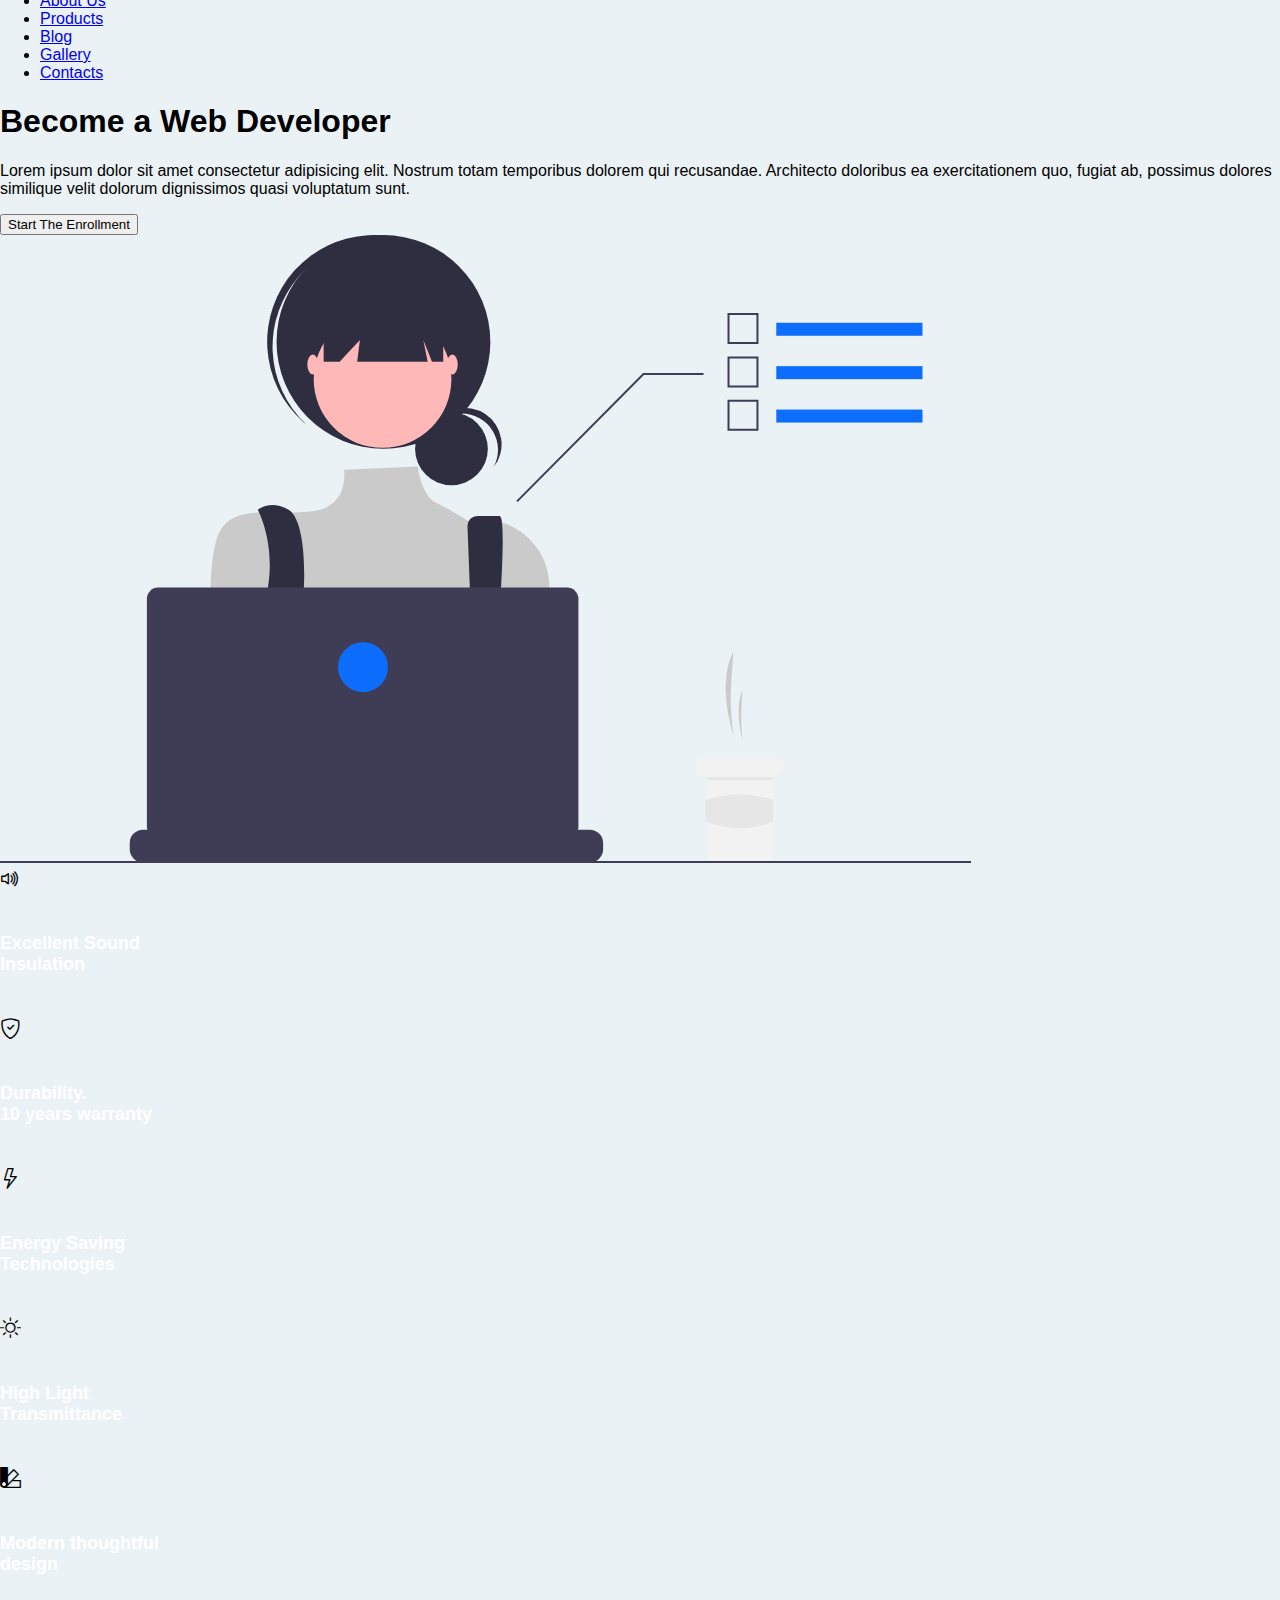
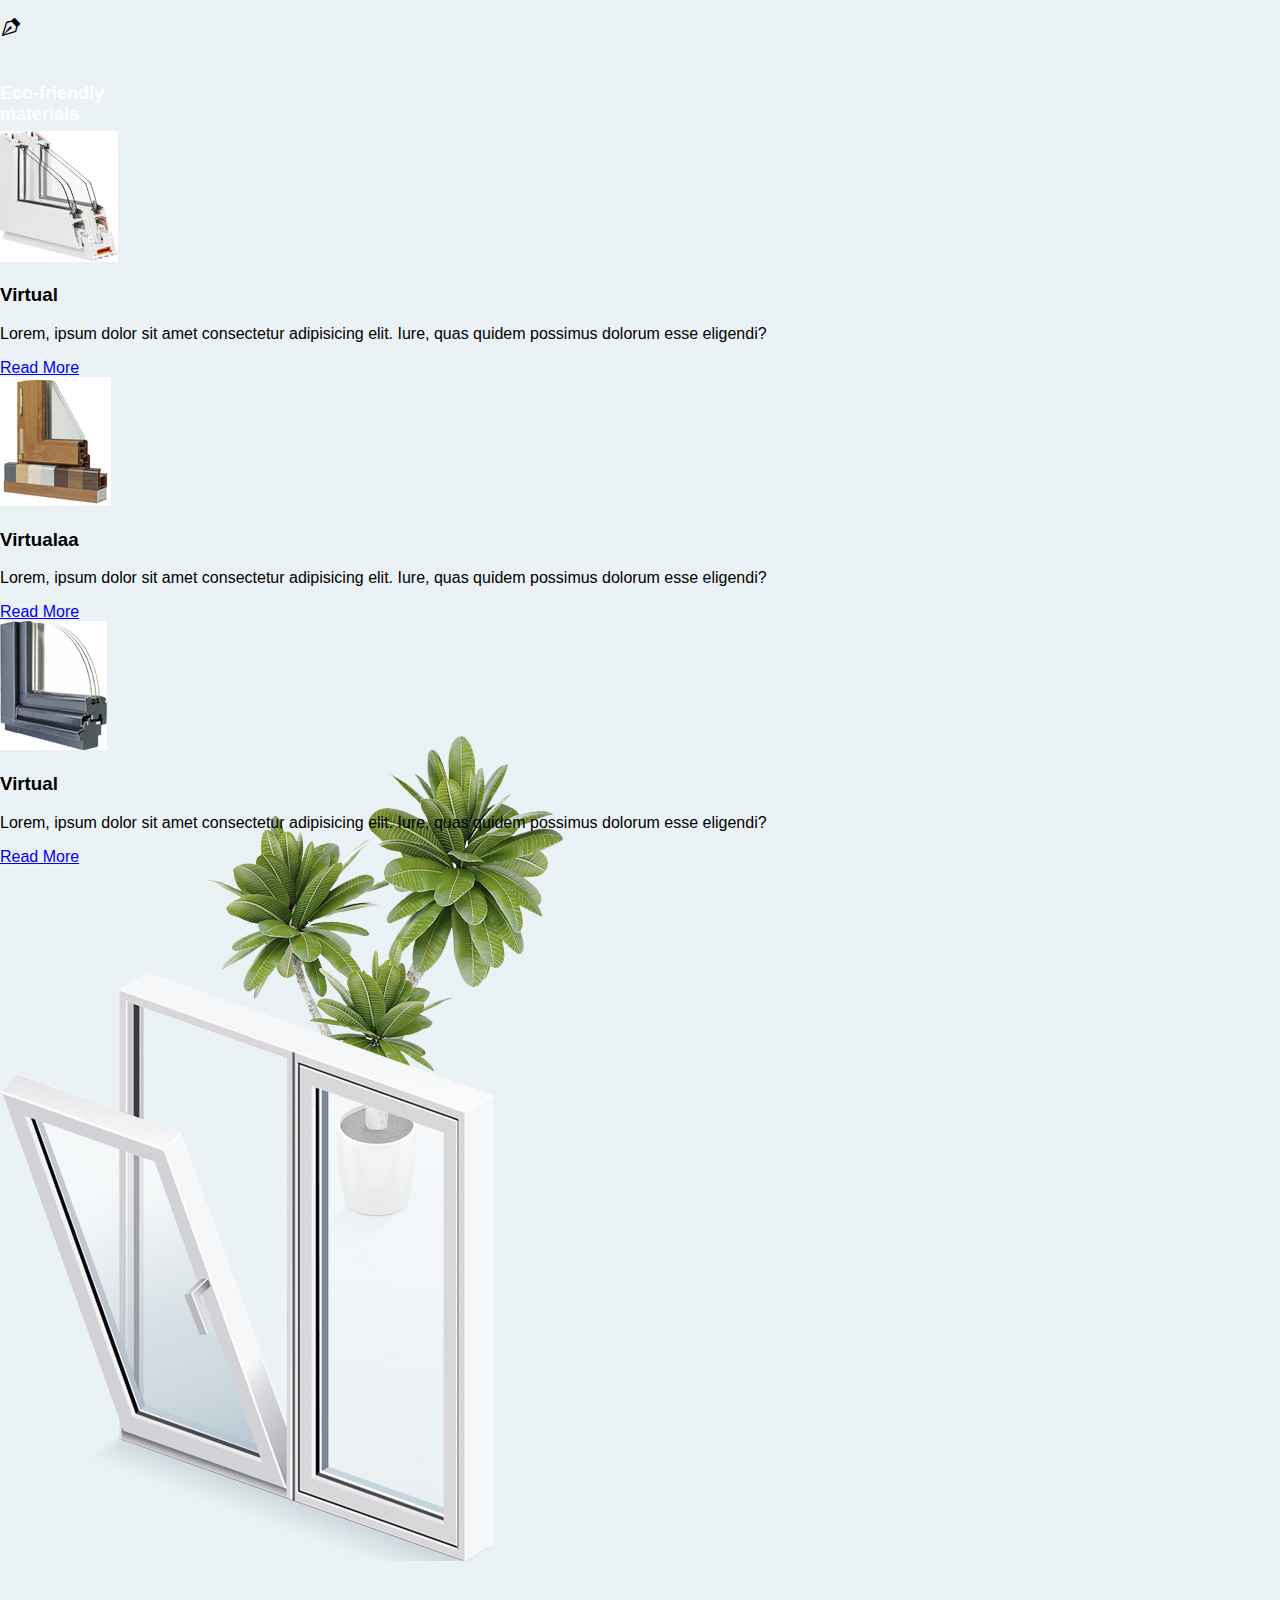
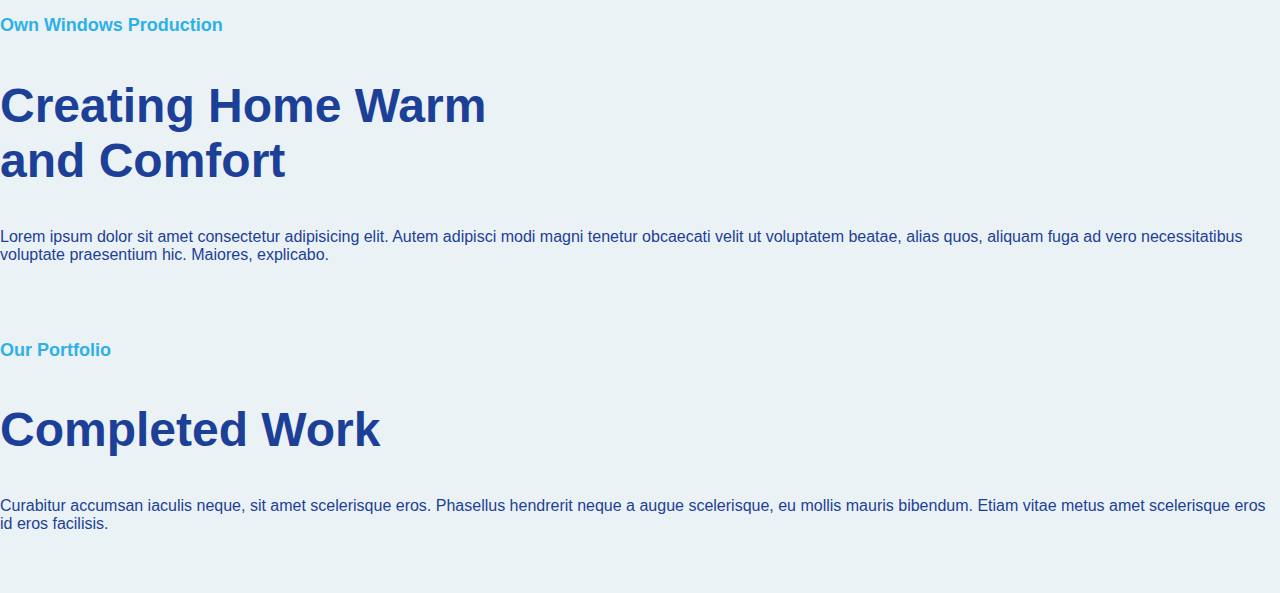
==== index.html @ cc6ce9b0 "add Eri Website" ====
<!doctype html>
<html lang="en">
<head>
  <meta charset="utf-8">
  <title>EdWindowProject</title>
  <!-- <base href="/"> -->
 
  <link rel="stylesheet" type="text/css" href="mystyles.css">
  
  
  <link href="https://cdn.jsdelivr.net/npm/bootstrap@5.1.3/dist/css/bootstrap.min.css" rel="stylesheet" integrity="sha384-1BmE4kWBq78iYhFldvKuhfTAU6auU8tT94WrHftjDbrCEXSU1oBoqyl2QvZ6jIW3" crossorigin="anonymous">
  <link rel="stylesheet" href="https://cdn.jsdelivr.net/npm/bootstrap-icons@1.3.0/font/bootstrap-icons.css">

 

  <link href="https://fonts.googleapis.com/css2?family=Roboto:wght@300;400;500&display=swap" rel="stylesheet">
  <link href="https://fonts.googleapis.com/icon?family=Material+Icons" rel="stylesheet">
</head>
<body>
  
<div id="parent">
  <nav class="navbar navbar-expand-lg navbar-dark bg-dark py-3">
    <div class="container">
      <a class="navbar-brand" href="#">
        <!-- <img src="https://w7.pngwing.com/pngs/219/256/png-transparent-phoenix-logo-flame-football-s-daquan-leaf-flower-symbol.png" width="30" height="30" class="d-inline-block align-top" alt=""> -->
        EDwindow
      </a>
      <button class="navbar-toggler" type="button" data-bs-toggle="collapse" data-bs-target="#navmenu">
        <span class="navbar-toggler-icon"></span>
      </button>
      <div class="collapse navbar-collapse" id="navmenu">
        <ul class="navbar-nav ms-auto">
          <li class="nav-item">
            <a href="#" class="nav-link">Home</a>
          </li>
          <li class="nav-item">
            <a href="#" class="nav-link">About Us</a>
          </li>
          <li class="nav-item">
            <a href="#" class="nav-link">Products</a>
          </li>
          <li class="nav-item">
            <a href="#" class="nav-link">Blog</a>
          </li>
          <li class="nav-item">
            <a href="#" class="nav-link">Gallery</a>
          </li>
          <li class="nav-item">
            <a href="#" class="nav-link">Contacts</a>
          </li>
        </ul>
      </div>
      
    </div>
    
  </nav>
  
  <section class="bg-dark text-light p-5 p-lg-0 pt-lg-5 text-center text-sm-start">
    <div class="container">        
        <div class="d-sm-flex align-items-center justify-content-between">
            <div>
                <h1>Become a <span class="text-warning">Web Developer</span> </h1>
                <p class="lead my-4">Lorem ipsum dolor sit amet consectetur adipisicing elit. Nostrum totam temporibus dolorem qui recusandae. Architecto doloribus ea exercitationem quo, fugiat ab, possimus dolores similique velit dolorum dignissimos quasi voluptatum sunt.</p>
                <button class="btn btn-primary btn-lg">
                    Start The Enrollment
                </button>
            </div>
            <img src="images/showcase.svg" 
            class="img-fluid w-50 d-none d-sm-block" 
            alt="nuk eziston">
            
        </div>        
    </div>
</section>


    <!-- NewsLeter -->
    <section class="bg-primary text-light p-5 ">
        <div class="container text-warning section-stil">
            <div class="row text-center g-4">
                <div class="col-md ">           
                        <div class="mb-5">
                            <span class="span-element"><i class="h1 bi bi-volume-up"></i></span>
                            <div class="d-inline-block"><h6>Excellent Sound<br>
                                Insulation</h6></div>
                        </div>
                        <div class="mb-5">
                            <span class="span-element"><i class="h1 bi bi-shield-check"></i></span>
                            <div class="d-inline-block"><h6>Durability.<br>
                                10 years warranty</h6></div>
                        </div>                
                </div>    
                <div class="col-md">             
                    <div class="mb-5">
                        <span class="span-element"><i class="h1 bi bi-lightning"></i></span>
                        <div class="d-inline-block"><h6>Energy Saving<br>
                            Technologies</h6></div>
                    </div>
                    <div class="mb-5">
                        <span class="span-element"><i class="h1 bi bi-brightness-high"></i></span>
                        <div class="d-inline-block"><h6>High Light <br>
                            Transmittance</h6></div>
                    </div>              
                </div>  
                <div class="col-md">             
                    <div class="mb-5">
                        <span class="span-element"><i class="h1 bi bi-palette2"></i></span>
                        <div class="d-inline-block"><h6>Modern thoughtful <br>
                            design</h6></div>
                    </div>
                    <div class="mb-5">
                        <span class="span-element"><i class="h1 bi bi-vector-pen"></i></span>
                        <div class="d-inline-block"><h6>Eco-friendly<br>
                            materials</h6></div>
                    </div>             
                </div>  
                
                
                
            </div>
            
        </div>
    </section>


    <!-- Boxes -->
    <section class="p-5 box-over">
        <div class="container">
            <div class="row text-center g-4">
                <div class="col-lg">
                    <div class="card text-primary">
                    <div class="card-body text-center ">
                        <div class="mb-3">
                            <img src="images/service-1.jpg" class="img-fluid">
                        </div>
                        <h3 class="card-title mb-3">Virtual</h3>
                        <p class="card-text">
                        Lorem, ipsum dolor sit amet consectetur adipisicing elit.
                        Iure, quas quidem possimus dolorum esse eligendi?
                        </p>
                        <a href="#" class="btn btn-primary">Read More</a>
                    </div>
                    </div>
                </div>
                <div class="col-lg">
                    <div class="card bg-white text-primary">
                        <div class="card-body text-center">
                        <div class="mb-3">
                            <img src="images/service-2.jpg" class="img-fluid">
                        </div>
                        <h3 class="card-title mb-3">Virtualaa</h3>
                        <p class="card-text">
                            Lorem, ipsum dolor sit amet consectetur adipisicing elit.
                            Iure, quas quidem possimus dolorum esse eligendi?
                        </p>
                        <a href="#" class="btn btn btn-primary">Read More</a>
                        </div>
                    </div>
                </div>
                <div class="col-lg">
                    <div class="card bg-white text-primary">
                        <div class="card-body text-center">
                        <div class="mb-3">
                            <img src="images/service-3.jpg" class="img-fluid">
                        </div>
                        <h3 class="card-title mb-3">Virtual</h3>
                        <p class="card-text">
                            Lorem, ipsum dolor sit amet consectetur adipisicing elit.
                            Iure, quas quidem possimus dolorum esse eligendi?
                        </p>
                        <a href="#" class="btn btn-primary">Read More</a>
                        </div>
                    </div>
                </div>
            </div>
        </div>
    </section>



<!--Home Warm and Comfort-->
<section id="warm" class="p-5 section-warm">
    
    <div class="container">
        <div class="row align-items-center justify-content-between" id="warm">
            <div class="col-md" id="foto-hide">
                <img src="images/about.png" class="img-fluid" id="flower" alt="">
            </div>
            <div class="col-md text-center" id="warm-text">
                <h6 class="subheader">Own Windows Production</h6>
                <h2 class="header primary">Creating Home Warm<br>
                    and Comfort</h2>
                    <pre></pre>
                <p class="paragraf">Lorem ipsum dolor sit amet consectetur adipisicing elit. Autem adipisci modi magni tenetur obcaecati velit ut voluptatem beatae, alias quos, aliquam fuga ad vero necessitatibus voluptate praesentium hic. Maiores, explicabo.</p>
            </div>
        </div>
    </div>
    
</section>

<!--Our Portfolio-->
<section >
    
    <div class="container">
        <br>
        <div class="text-center">
            <h6 class="subheader">Our Portfolio</h6>
            <h2 class="header primary">Completed Work</h2>
            <pre></pre>
            <p class="paragraf">Curabitur accumsan iaculis neque, sit amet scelerisque eros. Phasellus hendrerit neque a augue scelerisque, eu mollis mauris bibendum. Etiam vitae metus amet scelerisque eros id eros facilisis.</p>
        </div>
    </div>
</section>



</div>



<script src="https://cdn.jsdelivr.net/npm/bootstrap@5.1.3/dist/js/bootstrap.bundle.min.js" integrity="sha384-ka7Sk0Gln4gmtz2MlQnikT1wXgYsOg+OMhuP+IlRH9sENBO0LRn5q+8nbTov4+1p" crossorigin="anonymous"></script>
</div>
</body>
</html>
---- mystyles.css ----
@import url("https://cdn.jsdelivr.net/npm/bootstrap-icons@1.3.0/font/bootstrap-icons.css");
html, body { height: 100%; }
body { margin: 0; margin-top: 0; font-family: Verdana, Geneva, Tahoma, sans-serif; background-color: #ebf2f5;}
h2{
    font-size: 48px;
    color: #1c3f97;
}
h6{
    font-size: 18px;
    color: #fff;
}
p{
    font-size: 14;
}





@media(min-width: 768px){
    .news-input{
        width: 50%;
    }
    
}
.span-element{
   
    margin-right: 5%;
}
.section-stil{
    padding-bottom: 5%;
}
#parent{
    position: relative;
    margin-top: -60px; 
    margin-bottom: 0px; 
    margin-left: 0px; 
    margin-right: 0px;
    padding: 0;
}
.box-over{
    
    margin-top: -100px;
    
    

}
#warm{
    margin-top: -130px;
}

.paragraf{
    color: #1c3f97;
    font: 14px;
}

.bi{
    zoom: 130%;
}
.section-warm{
    position: relative;
    
    /* bottom: -8%; */
}
.subheader{
    color: #2db1e6;
    font-family: Verdana, Geneva, Tahoma, sans-serif;
    font-size: 18px;
}
.header{
    color: #1c3f97;
    font-size: 48px;
    
}
#flower{
    position: relative;
    z-index: -1;
}

.card{
    transition: .5s;
    
}
.card:hover{
    transform: translateY(-10px);
}
#warm-text{
    margin-top: 50px;
}

@media only screen and (max-width:1080px) {
    .section-stil{
        padding-bottom: 0px;
    }
    .box-over{
        position: relative;
    }
    .section-warm{
        bottom: auto;
    }
    #warm{
        margin-top: 0px;
    }
    #foto-hide{
        display: none;
    }
}
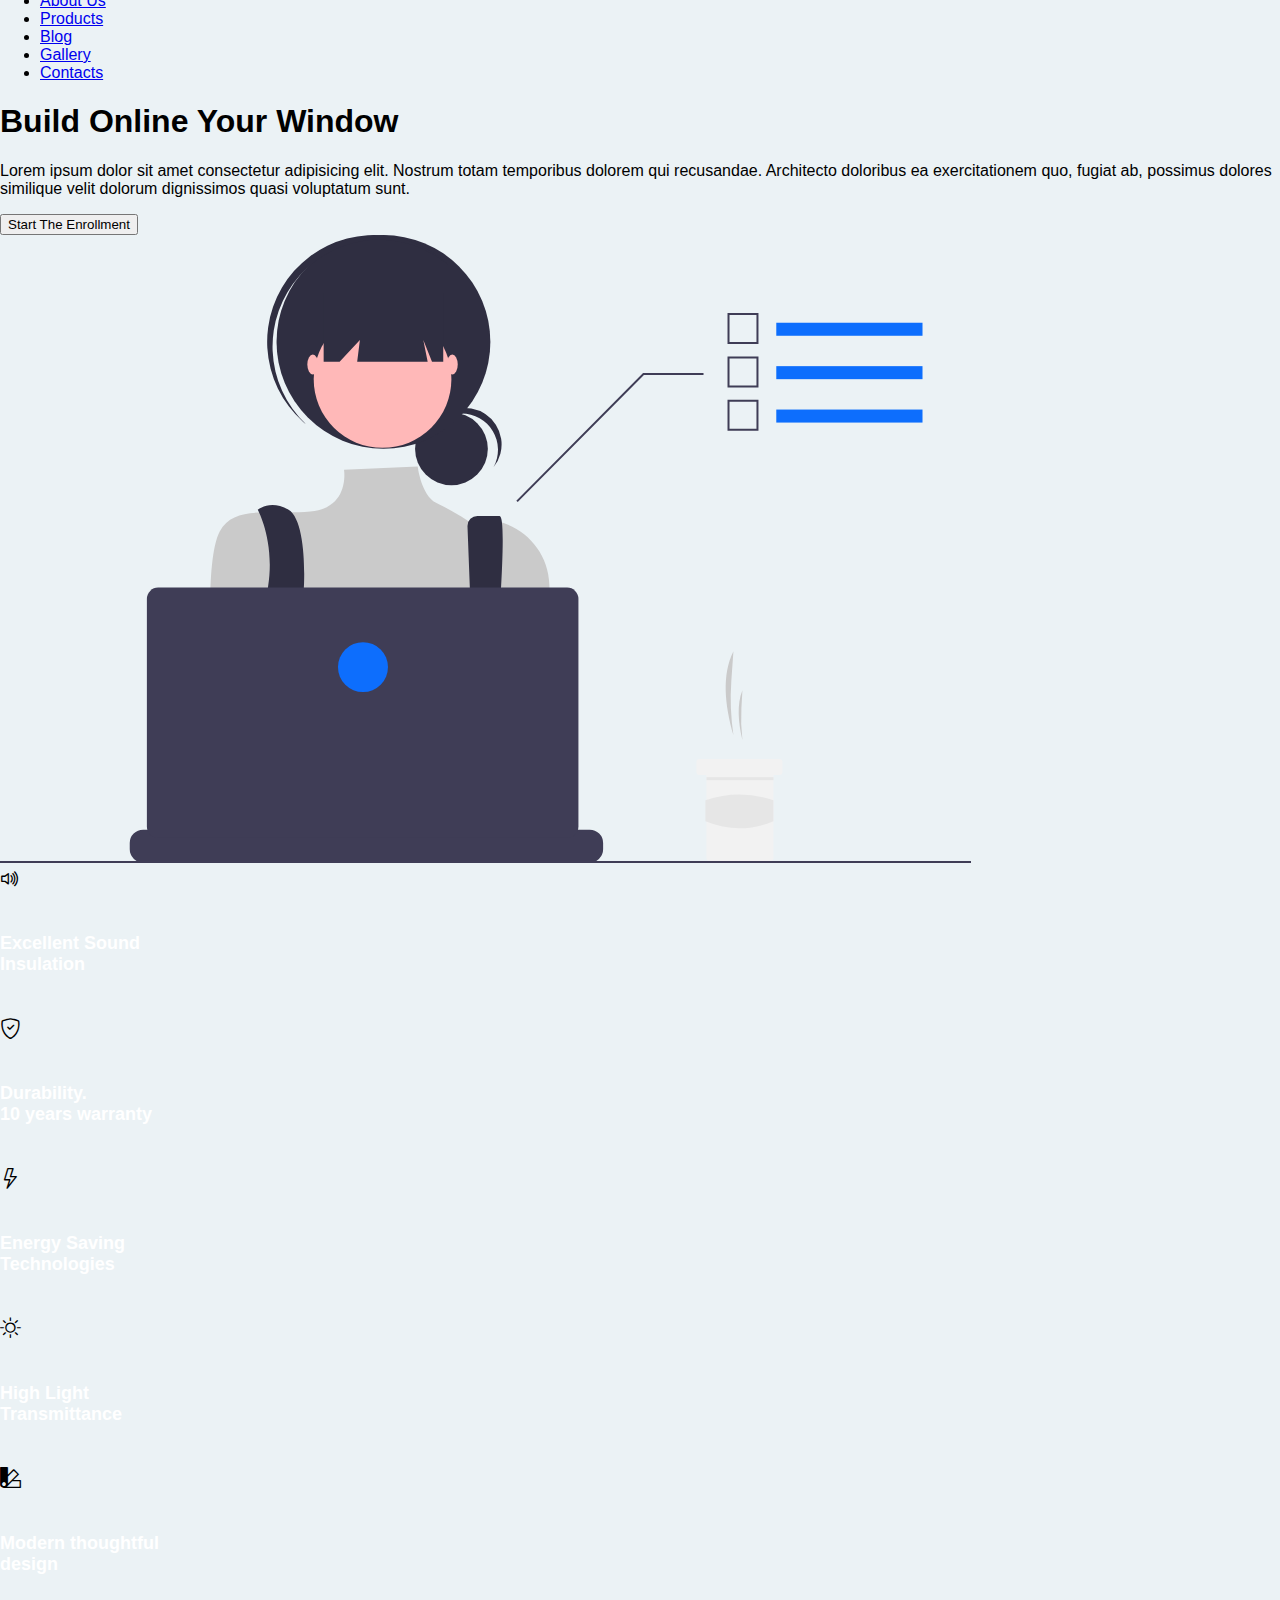
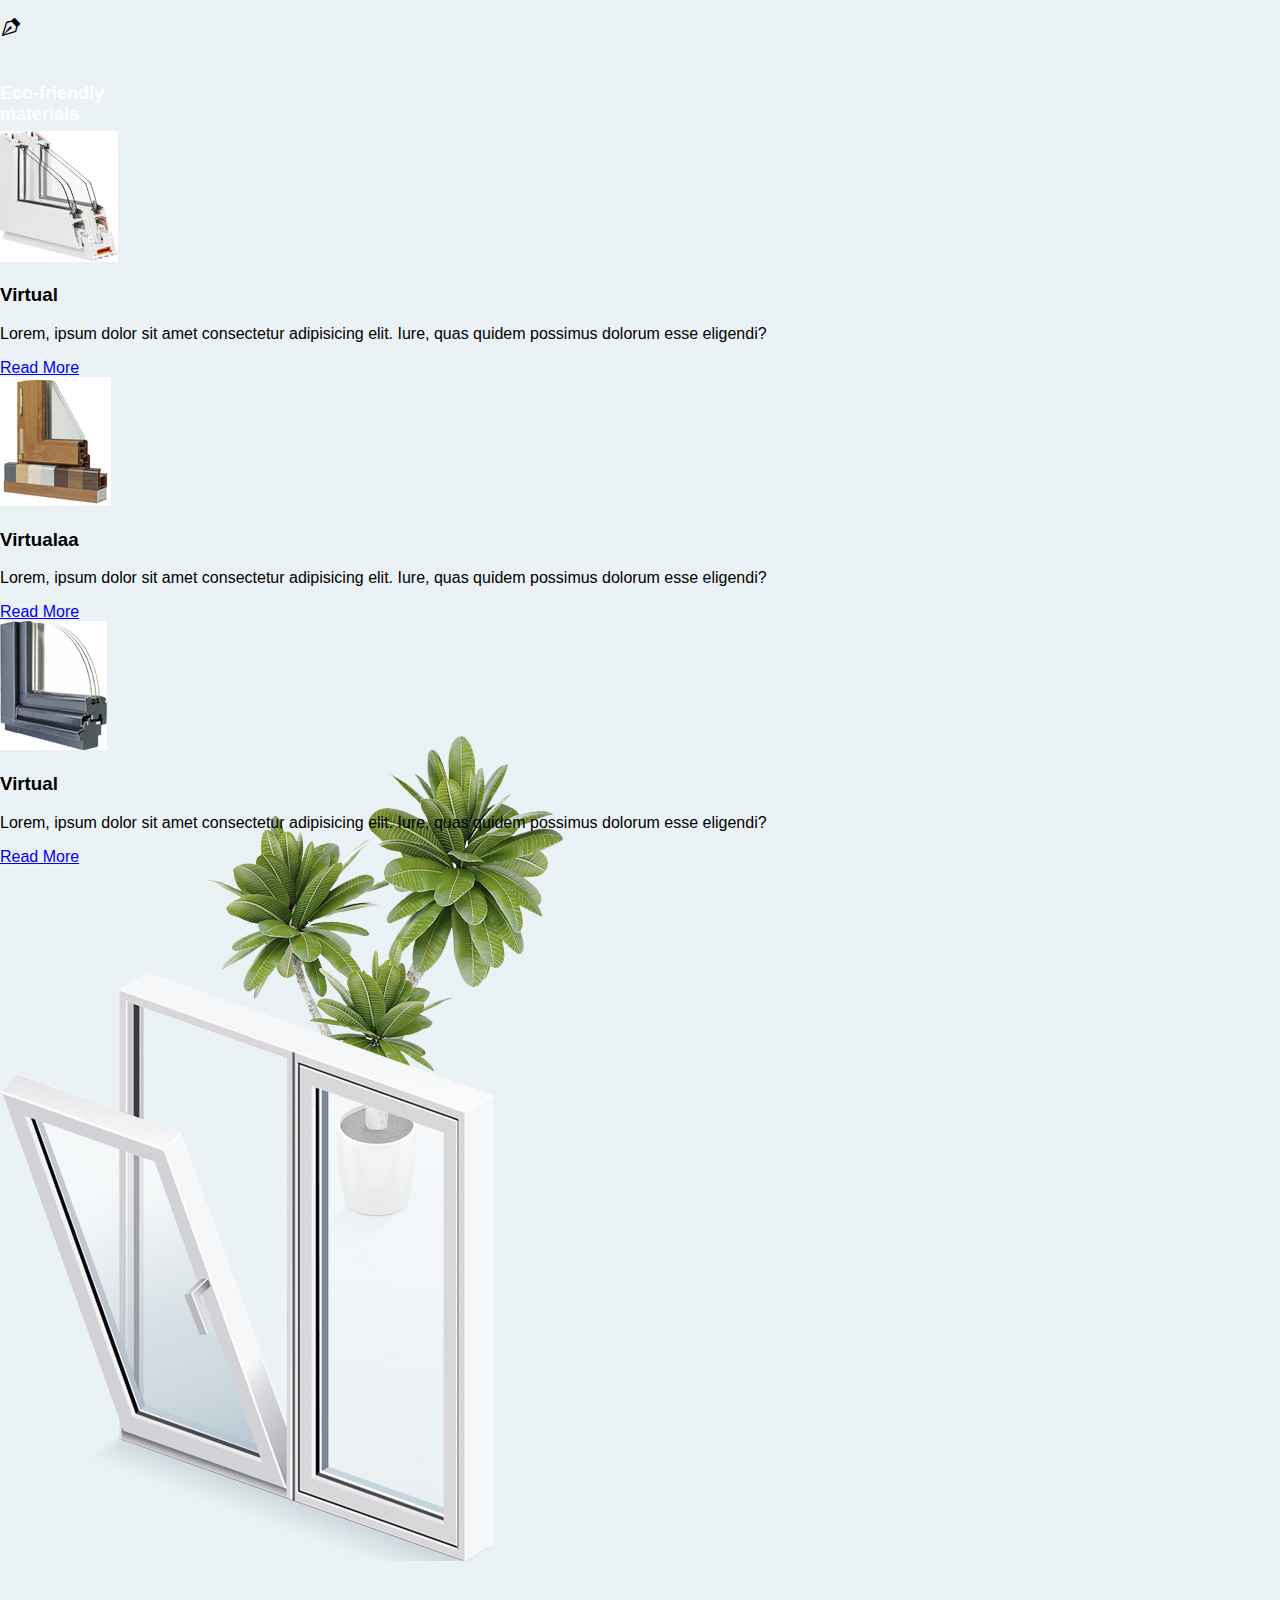
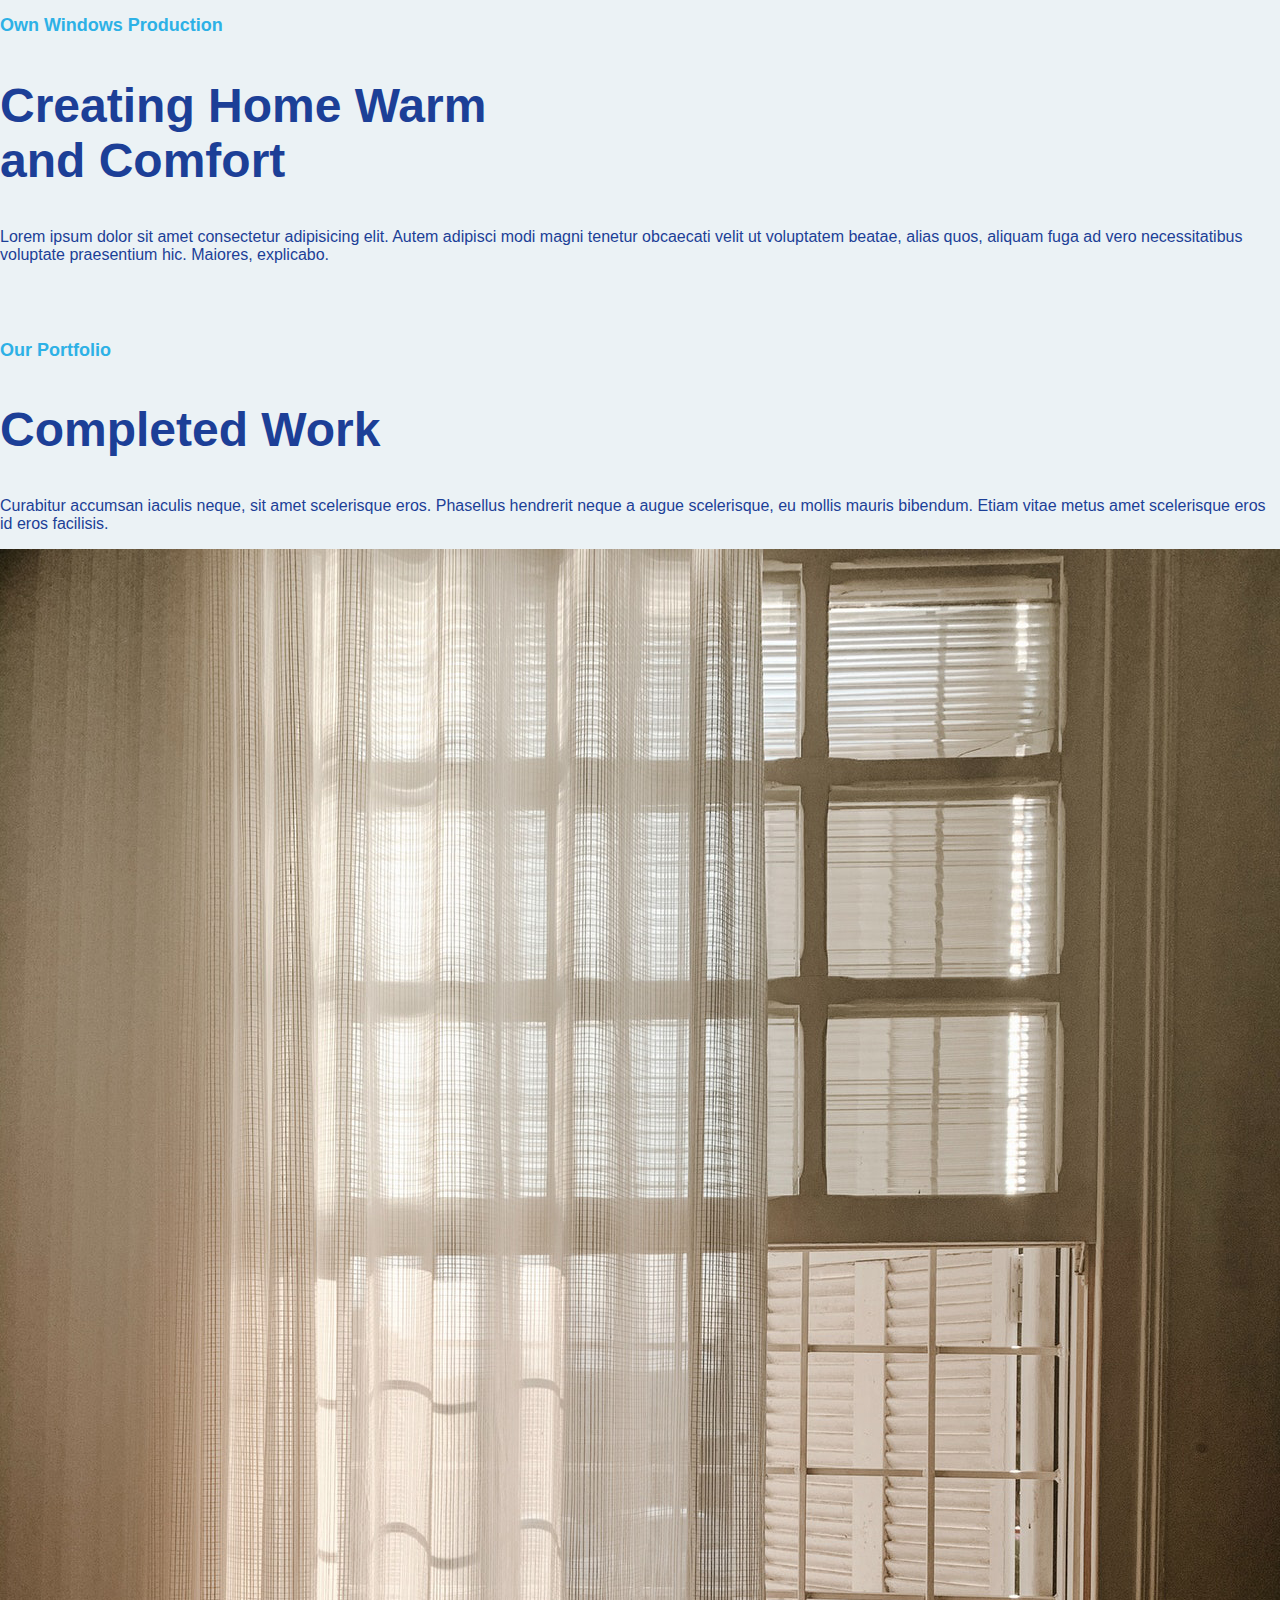
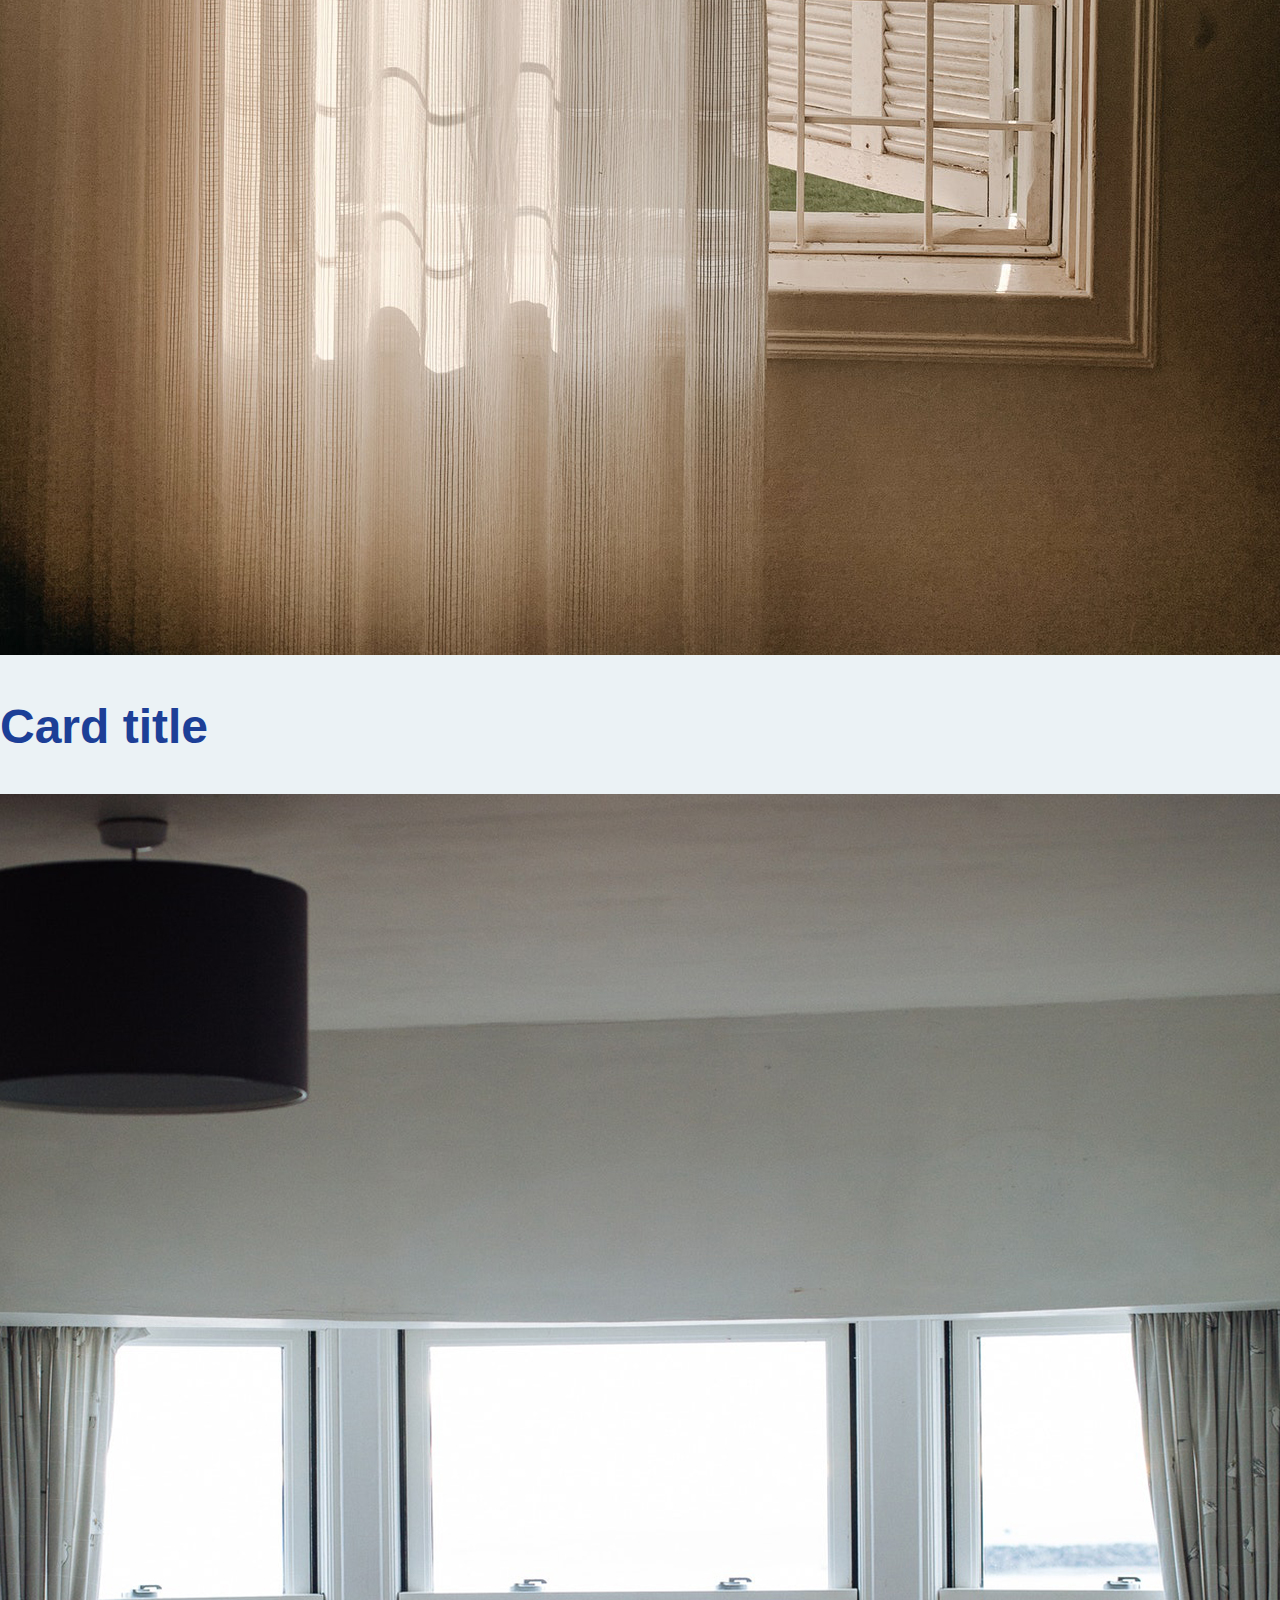
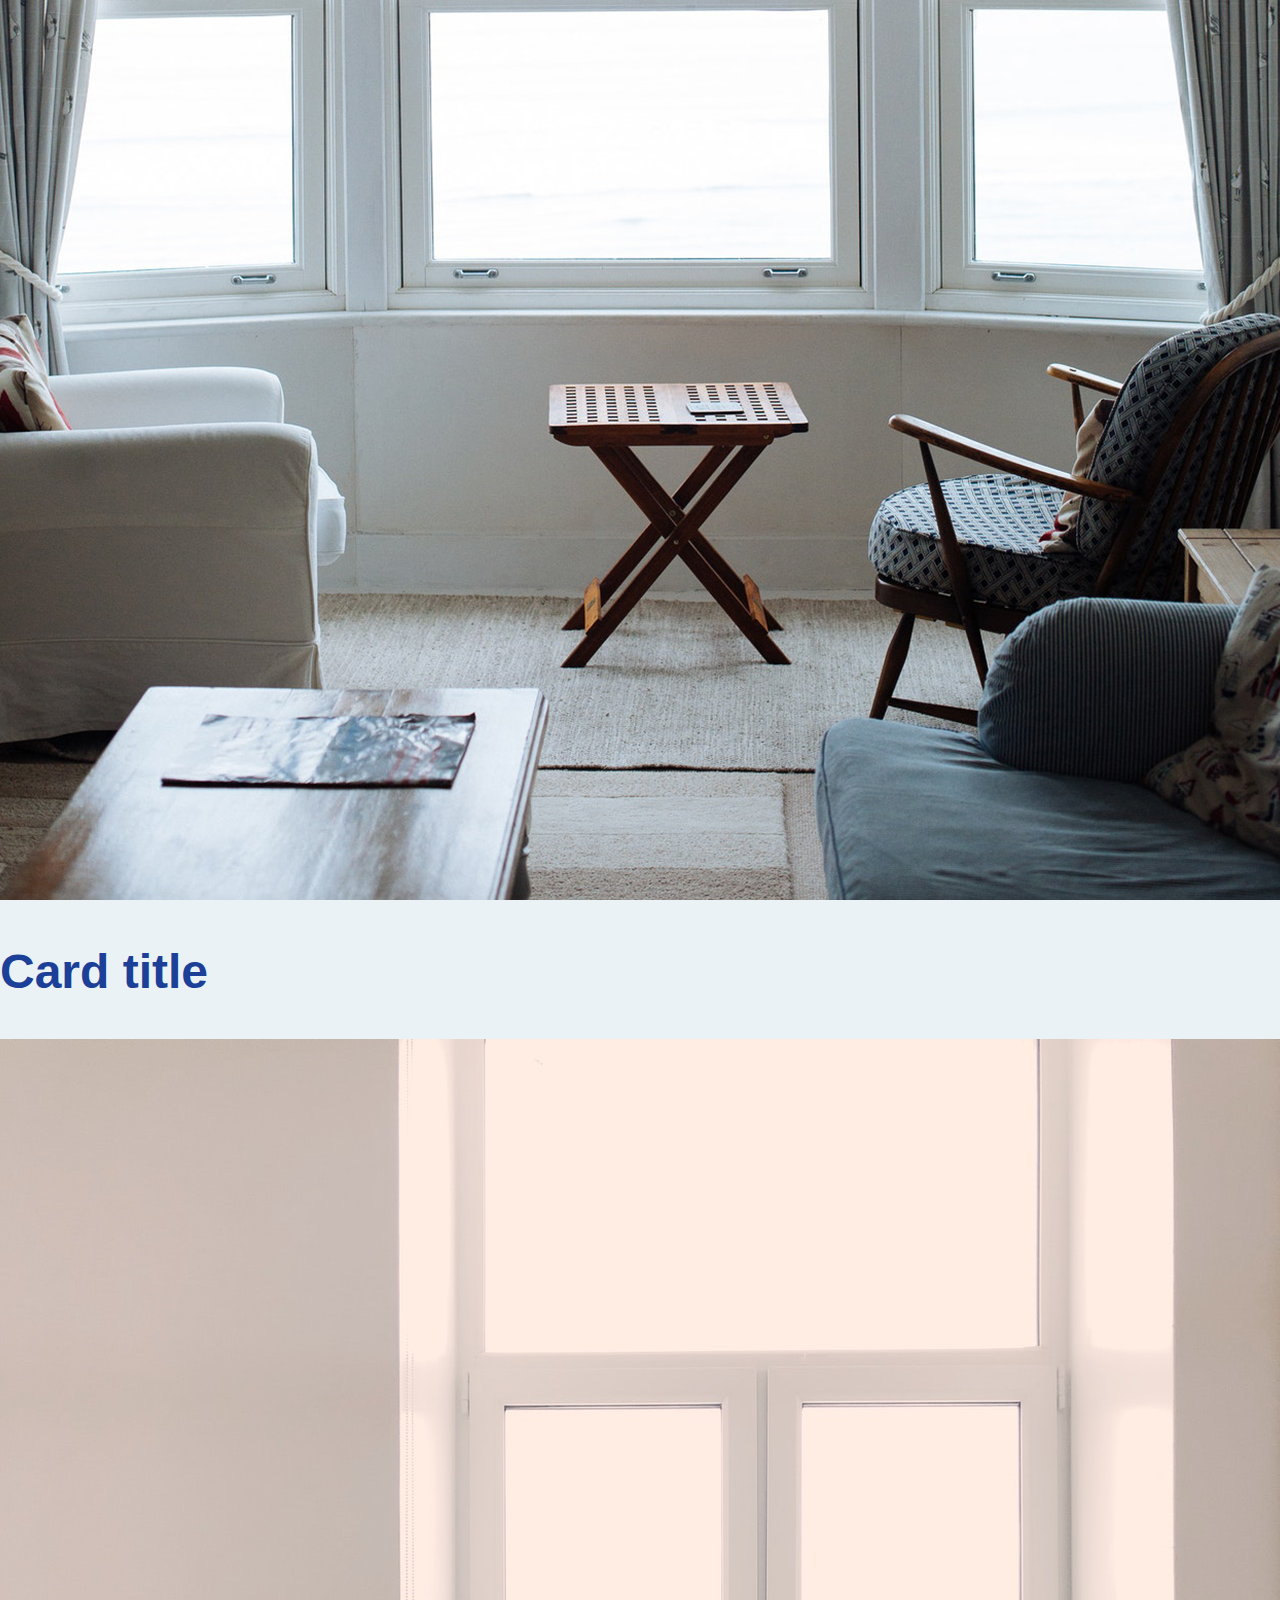
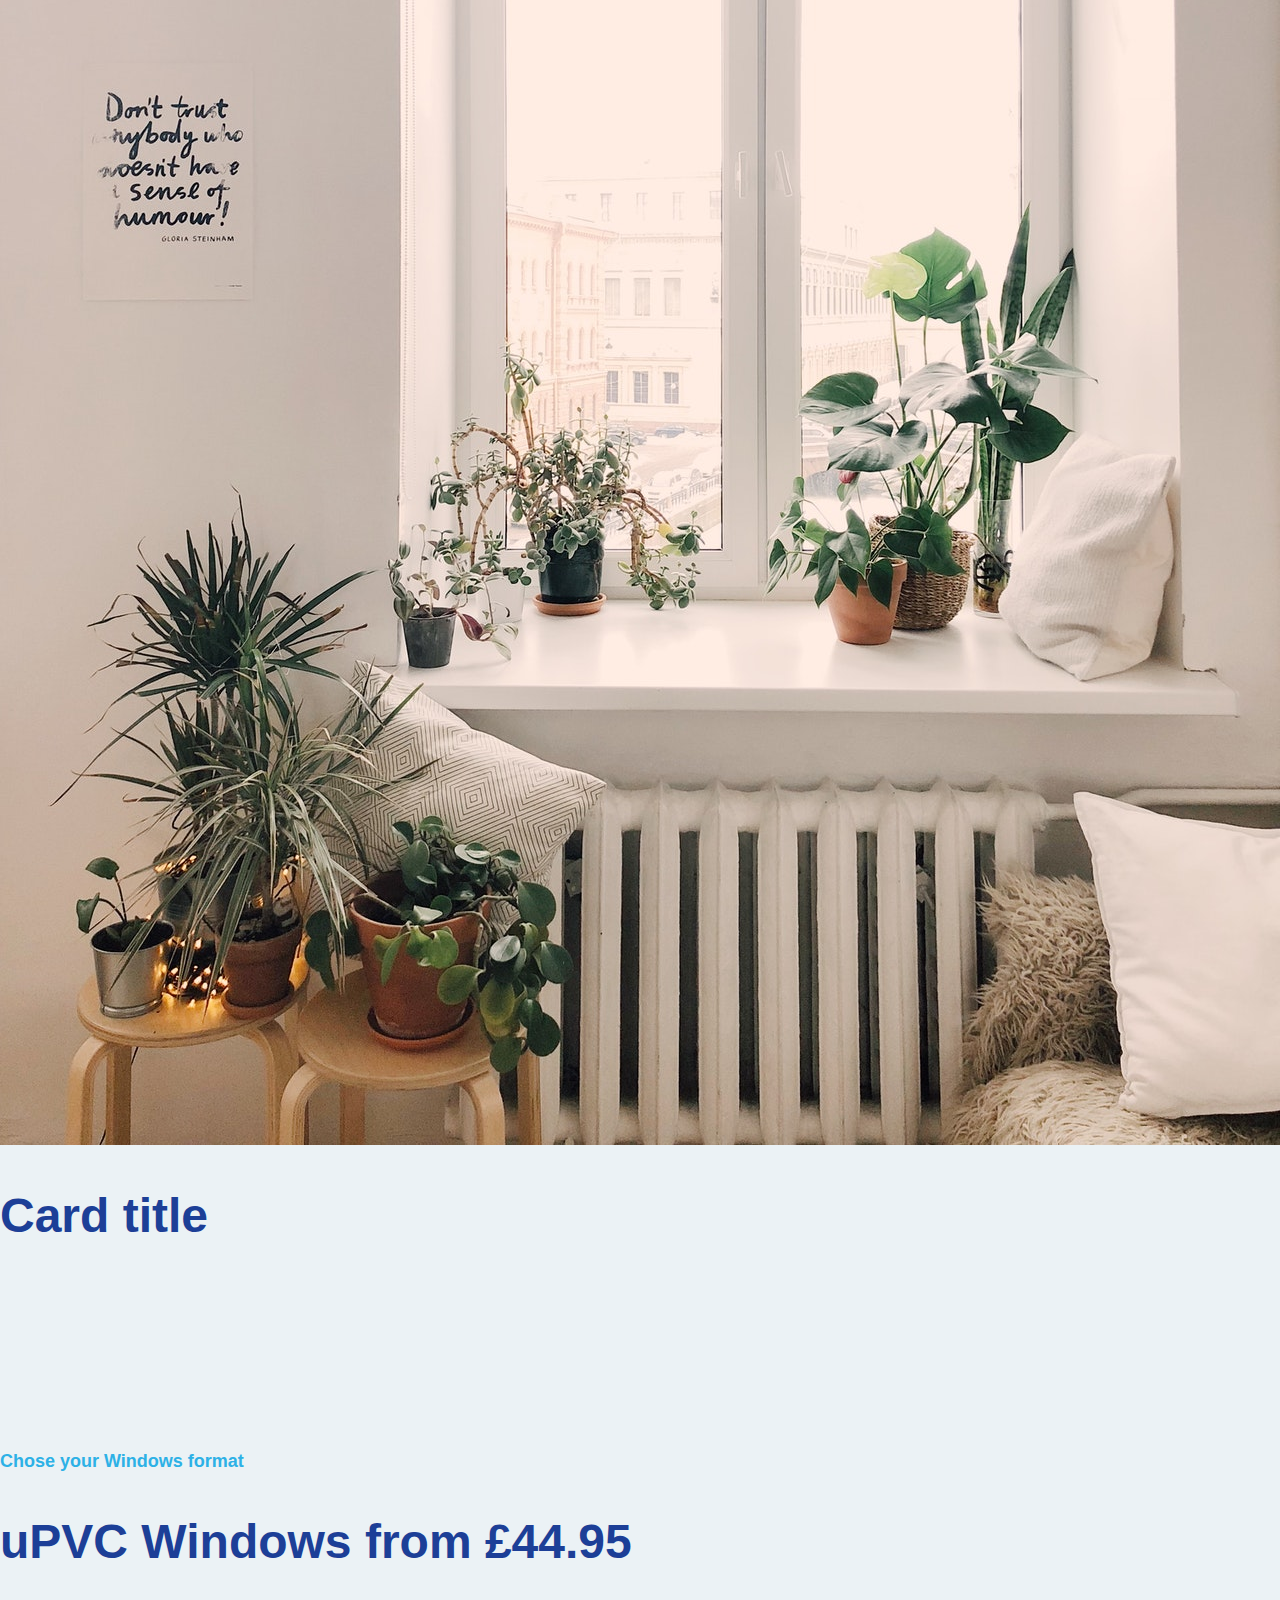
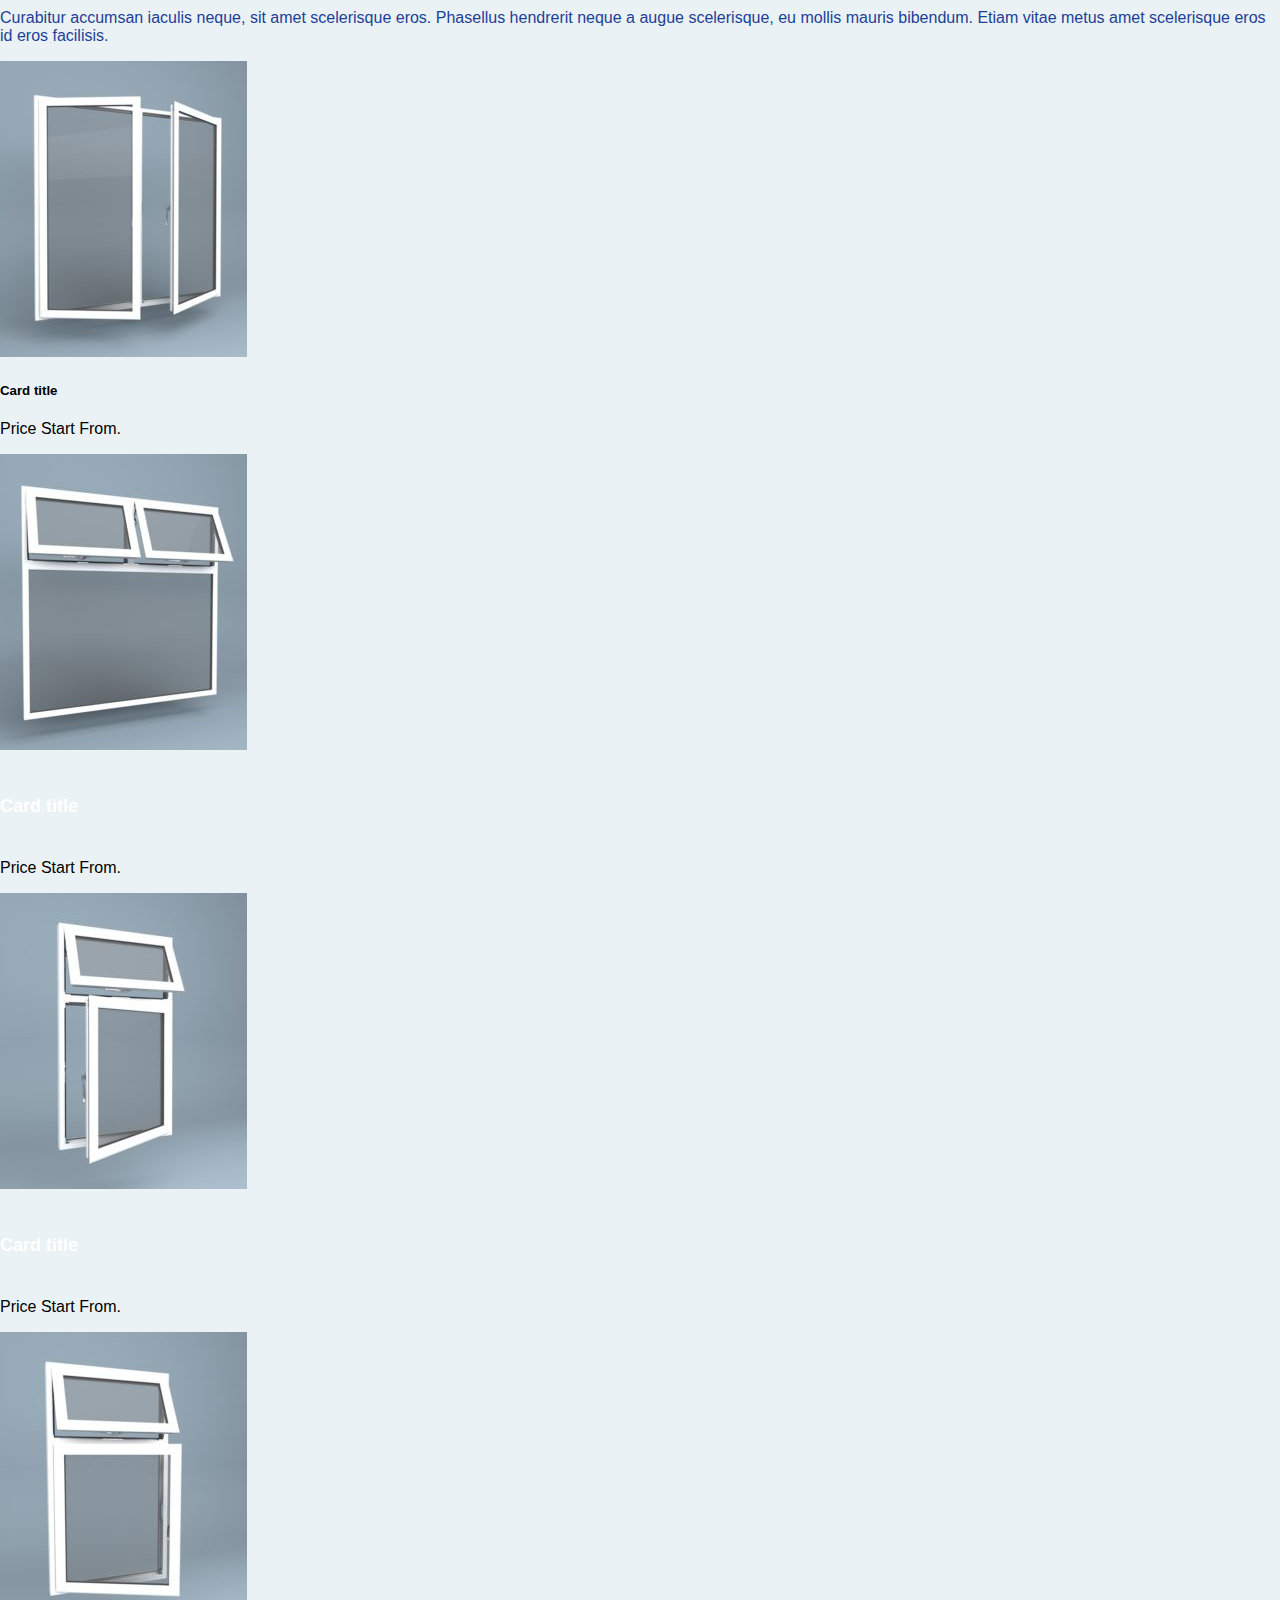
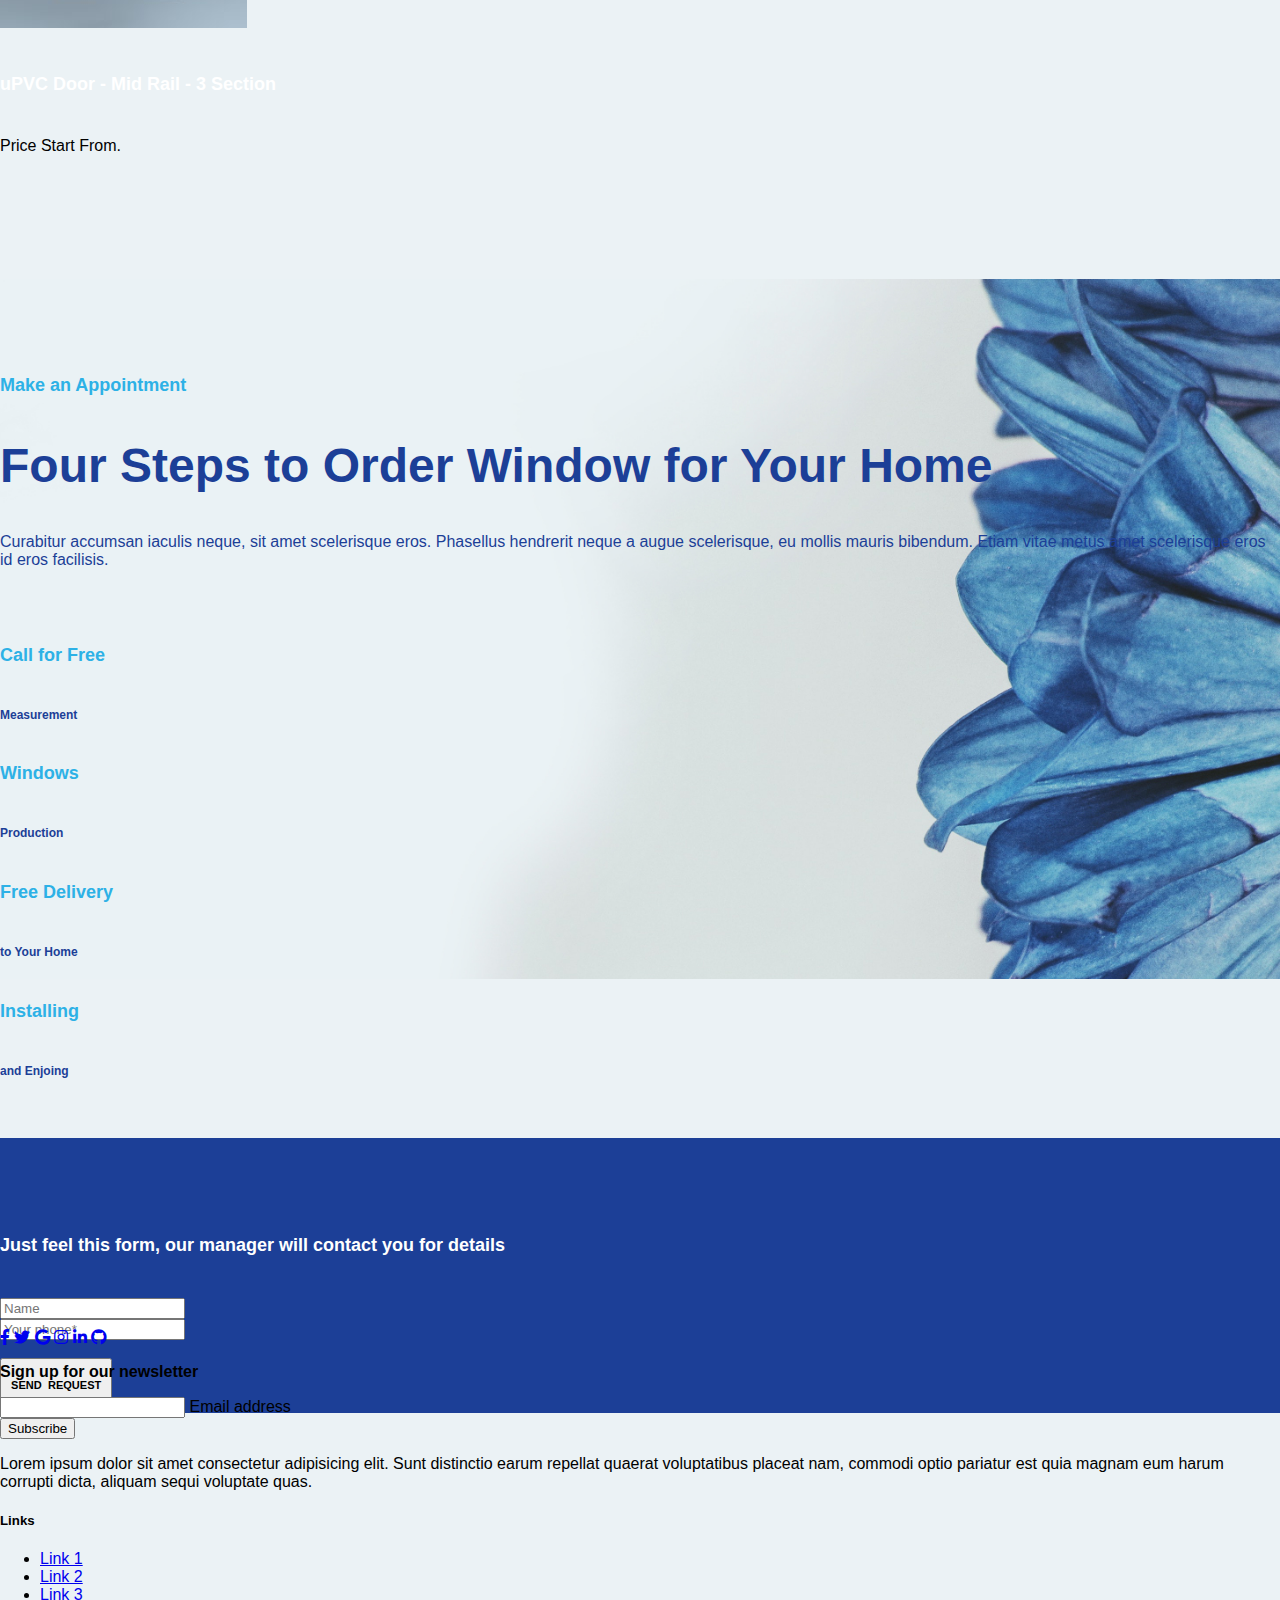
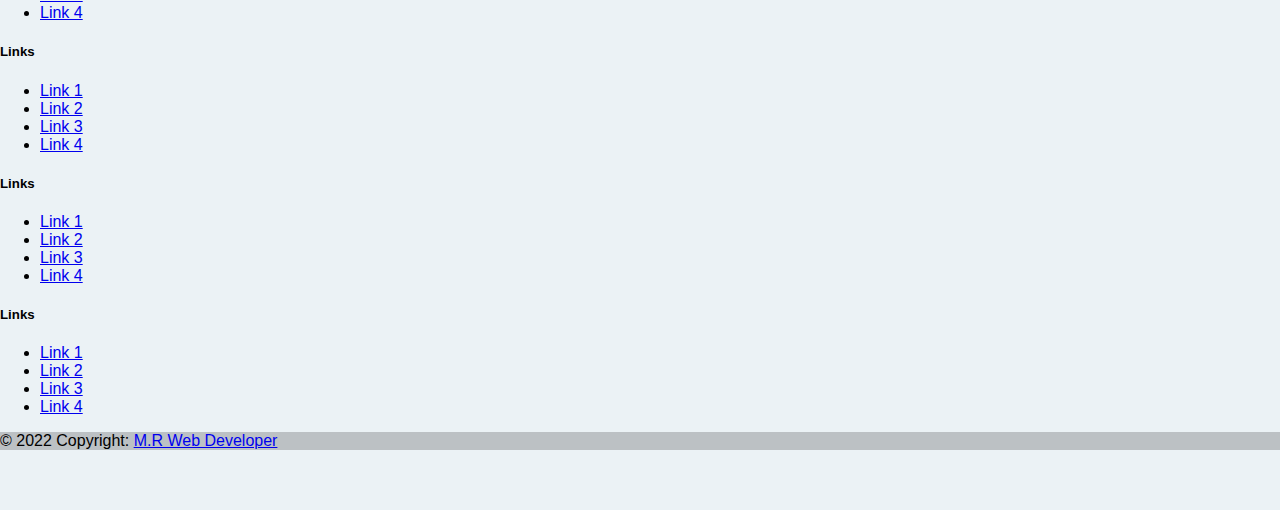
==== commit 70294b62: "Done Homepage edit product page" ====
--- a/index.html
+++ b/index.html
@@ -11,6 +11,10 @@
   <link href="https://cdn.jsdelivr.net/npm/bootstrap@5.1.3/dist/css/bootstrap.min.css" rel="stylesheet" integrity="sha384-1BmE4kWBq78iYhFldvKuhfTAU6auU8tT94WrHftjDbrCEXSU1oBoqyl2QvZ6jIW3" crossorigin="anonymous">
   <link rel="stylesheet" href="https://cdn.jsdelivr.net/npm/bootstrap-icons@1.3.0/font/bootstrap-icons.css">
 
+  <link rel="stylesheet" href="https://use.fontawesome.com/releases/v5.0.8/css/all.css">
+
+
+
  
 
   <link href="https://fonts.googleapis.com/css2?family=Roboto:wght@300;400;500&display=swap" rel="stylesheet">
@@ -19,206 +23,569 @@
 <body>
   
 <div id="parent">
-  <nav class="navbar navbar-expand-lg navbar-dark bg-dark py-3">
-    <div class="container">
-      <a class="navbar-brand" href="#">
-        <!-- <img src="https://w7.pngwing.com/pngs/219/256/png-transparent-phoenix-logo-flame-football-s-daquan-leaf-flower-symbol.png" width="30" height="30" class="d-inline-block align-top" alt=""> -->
-        EDwindow
-      </a>
-      <button class="navbar-toggler" type="button" data-bs-toggle="collapse" data-bs-target="#navmenu">
-        <span class="navbar-toggler-icon"></span>
-      </button>
-      <div class="collapse navbar-collapse" id="navmenu">
-        <ul class="navbar-nav ms-auto">
-          <li class="nav-item">
-            <a href="#" class="nav-link">Home</a>
-          </li>
-          <li class="nav-item">
-            <a href="#" class="nav-link">About Us</a>
-          </li>
-          <li class="nav-item">
-            <a href="#" class="nav-link">Products</a>
-          </li>
-          <li class="nav-item">
-            <a href="#" class="nav-link">Blog</a>
-          </li>
-          <li class="nav-item">
-            <a href="#" class="nav-link">Gallery</a>
-          </li>
-          <li class="nav-item">
-            <a href="#" class="nav-link">Contacts</a>
-          </li>
-        </ul>
-      </div>
-      
-    </div>
-    
-  </nav>
-  
-  <section class="bg-dark text-light p-5 p-lg-0 pt-lg-5 text-center text-sm-start">
-    <div class="container">        
-        <div class="d-sm-flex align-items-center justify-content-between">
-            <div>
-                <h1>Become a <span class="text-warning">Web Developer</span> </h1>
-                <p class="lead my-4">Lorem ipsum dolor sit amet consectetur adipisicing elit. Nostrum totam temporibus dolorem qui recusandae. Architecto doloribus ea exercitationem quo, fugiat ab, possimus dolores similique velit dolorum dignissimos quasi voluptatum sunt.</p>
-                <button class="btn btn-primary btn-lg">
-                    Start The Enrollment
-                </button>
-            </div>
-            <img src="images/showcase.svg" 
-            class="img-fluid w-50 d-none d-sm-block" 
-            alt="nuk eziston">
-            
-        </div>        
-    </div>
-</section>
-
-
-    <!-- NewsLeter -->
-    <section class="bg-primary text-light p-5 ">
-        <div class="container text-warning section-stil">
-            <div class="row text-center g-4">
-                <div class="col-md ">           
+    <nav class="navbar navbar-expand-lg navbar-dark bg-dark py-3">
+        <div class="container">
+        <a class="navbar-brand" href="#">
+            <!-- <img src="https://w7.pngwing.com/pngs/219/256/png-transparent-phoenix-logo-flame-football-s-daquan-leaf-flower-symbol.png" width="30" height="30" class="d-inline-block align-top" alt=""> -->
+            EDwindow
+        </a>
+        <button class="navbar-toggler" type="button" data-bs-toggle="collapse" data-bs-target="#navmenu">
+            <span class="navbar-toggler-icon"></span>
+        </button>
+        <div class="collapse navbar-collapse" id="navmenu">
+            <ul class="navbar-nav ms-auto">
+            <li class="nav-item">
+                <a href="#" class="nav-link">Home</a>
+            </li>
+            <li class="nav-item">
+                <a href="#" class="nav-link">About Us</a>
+            </li>
+            <li class="nav-item">
+                <a href="#" class="nav-link">Products</a>
+            </li>
+            <li class="nav-item">
+                <a href="#" class="nav-link">Blog</a>
+            </li>
+            <li class="nav-item">
+                <a href="#" class="nav-link">Gallery</a>
+            </li>
+            <li class="nav-item">
+                <a href="#" class="nav-link">Contacts</a>
+            </li>
+            </ul>
+        </div>
+        
+        </div>
+        
+    </nav>
+    
+    <section class="bg-dark text-light p-5 p-lg-0 pt-lg-5 text-center text-sm-start">
+        <div class="container">        
+            <div class="d-sm-flex align-items-center justify-content-between">
+                <div>
+                    <h1>Build Online<span class="text-warning"> Your Window</span> </h1>
+                    <p class="lead my-4">Lorem ipsum dolor sit amet consectetur adipisicing elit. Nostrum totam temporibus dolorem qui recusandae. Architecto doloribus ea exercitationem quo, fugiat ab, possimus dolores similique velit dolorum dignissimos quasi voluptatum sunt.</p>
+                    <button class="btn btn-primary btn-lg">
+                        Start The Enrollment
+                    </button>
+                </div>
+                <img src="images/showcase.svg" 
+                class="img-fluid w-50 d-none d-sm-block" 
+                alt="nuk eziston">
+                
+            </div>        
+        </div>
+    </section>
+
+
+        <!-- NewsLeter -->
+        <section class="bg-primary text-light p-5 ">
+            <div class="container text-warning section-stil">
+                <div class="row text-center g-4">
+                    <div class="col-md ">           
+                            <div class="mb-5">
+                                <span class="span-element"><i class="h1 bi bi-volume-up"></i></span>
+                                <div class="d-inline-block"><h6>Excellent Sound<br>
+                                    Insulation</h6></div>
+                            </div>
+                            <div class="mb-5">
+                                <span class="span-element"><i class="h1 bi bi-shield-check"></i></span>
+                                <div class="d-inline-block"><h6>Durability.<br>
+                                    10 years warranty</h6></div>
+                            </div>                
+                    </div>    
+                    <div class="col-md">             
                         <div class="mb-5">
-                            <span class="span-element"><i class="h1 bi bi-volume-up"></i></span>
-                            <div class="d-inline-block"><h6>Excellent Sound<br>
-                                Insulation</h6></div>
+                            <span class="span-element"><i class="h1 bi bi-lightning"></i></span>
+                            <div class="d-inline-block"><h6>Energy Saving<br>
+                                Technologies</h6></div>
                         </div>
                         <div class="mb-5">
-                            <span class="span-element"><i class="h1 bi bi-shield-check"></i></span>
-                            <div class="d-inline-block"><h6>Durability.<br>
-                                10 years warranty</h6></div>
-                        </div>                
-                </div>    
-                <div class="col-md">             
-                    <div class="mb-5">
-                        <span class="span-element"><i class="h1 bi bi-lightning"></i></span>
-                        <div class="d-inline-block"><h6>Energy Saving<br>
-                            Technologies</h6></div>
-                    </div>
-                    <div class="mb-5">
-                        <span class="span-element"><i class="h1 bi bi-brightness-high"></i></span>
-                        <div class="d-inline-block"><h6>High Light <br>
-                            Transmittance</h6></div>
-                    </div>              
-                </div>  
-                <div class="col-md">             
-                    <div class="mb-5">
-                        <span class="span-element"><i class="h1 bi bi-palette2"></i></span>
-                        <div class="d-inline-block"><h6>Modern thoughtful <br>
-                            design</h6></div>
-                    </div>
-                    <div class="mb-5">
-                        <span class="span-element"><i class="h1 bi bi-vector-pen"></i></span>
-                        <div class="d-inline-block"><h6>Eco-friendly<br>
-                            materials</h6></div>
-                    </div>             
-                </div>  
+                            <span class="span-element"><i class="h1 bi bi-brightness-high"></i></span>
+                            <div class="d-inline-block"><h6>High Light <br>
+                                Transmittance</h6></div>
+                        </div>              
+                    </div>  
+                    <div class="col-md">             
+                        <div class="mb-5">
+                            <span class="span-element"><i class="h1 bi bi-palette2"></i></span>
+                            <div class="d-inline-block"><h6>Modern thoughtful <br>
+                                design</h6></div>
+                        </div>
+                        <div class="mb-5">
+                            <span class="span-element"><i class="h1 bi bi-vector-pen"></i></span>
+                            <div class="d-inline-block"><h6>Eco-friendly<br>
+                                materials</h6></div>
+                        </div>             
+                    </div>  
+                    
+                    
+                    
+                </div>
                 
-                
-                
-            </div>
-            
-        </div>
-    </section>
-
-
-    <!-- Boxes -->
-    <section class="p-5 box-over">
-        <div class="container">
-            <div class="row text-center g-4">
-                <div class="col-lg">
-                    <div class="card text-primary">
-                    <div class="card-body text-center ">
-                        <div class="mb-3">
-                            <img src="images/service-1.jpg" class="img-fluid">
-                        </div>
-                        <h3 class="card-title mb-3">Virtual</h3>
-                        <p class="card-text">
-                        Lorem, ipsum dolor sit amet consectetur adipisicing elit.
-                        Iure, quas quidem possimus dolorum esse eligendi?
-                        </p>
-                        <a href="#" class="btn btn-primary">Read More</a>
-                    </div>
-                    </div>
-                </div>
-                <div class="col-lg">
-                    <div class="card bg-white text-primary">
-                        <div class="card-body text-center">
-                        <div class="mb-3">
-                            <img src="images/service-2.jpg" class="img-fluid">
-                        </div>
-                        <h3 class="card-title mb-3">Virtualaa</h3>
-                        <p class="card-text">
+            </div>
+        </section>
+
+
+        <!-- Boxes -->
+        <section class="p-5 box-over">
+            <div class="container">
+                <div class="row text-center g-4">
+                    <div class="col-lg">
+                        <div class="card text-primary">
+                        <div class="card-body text-center ">
+                            <div class="mb-3">
+                                <img src="images/service-1.jpg" class="img-fluid">
+                            </div>
+                            <h3 class="card-title mb-3">Virtual</h3>
+                            <p class="card-text">
                             Lorem, ipsum dolor sit amet consectetur adipisicing elit.
                             Iure, quas quidem possimus dolorum esse eligendi?
-                        </p>
-                        <a href="#" class="btn btn btn-primary">Read More</a>
-                        </div>
-                    </div>
-                </div>
-                <div class="col-lg">
-                    <div class="card bg-white text-primary">
-                        <div class="card-body text-center">
-                        <div class="mb-3">
-                            <img src="images/service-3.jpg" class="img-fluid">
-                        </div>
-                        <h3 class="card-title mb-3">Virtual</h3>
-                        <p class="card-text">
-                            Lorem, ipsum dolor sit amet consectetur adipisicing elit.
-                            Iure, quas quidem possimus dolorum esse eligendi?
-                        </p>
-                        <a href="#" class="btn btn-primary">Read More</a>
-                        </div>
-                    </div>
-                </div>
-            </div>
-        </div>
+                            </p>
+                            <a href="#" class="btn btn-primary">Read More</a>
+                        </div>
+                        </div>
+                    </div>
+                    <div class="col-lg">
+                        <div class="card bg-white text-primary">
+                            <div class="card-body text-center">
+                            <div class="mb-3">
+                                <img src="images/service-2.jpg" class="img-fluid">
+                            </div>
+                            <h3 class="card-title mb-3">Virtualaa</h3>
+                            <p class="card-text">
+                                Lorem, ipsum dolor sit amet consectetur adipisicing elit.
+                                Iure, quas quidem possimus dolorum esse eligendi?
+                            </p>
+                            <a href="#" class="btn btn btn-primary">Read More</a>
+                            </div>
+                        </div>
+                    </div>
+                    <div class="col-lg">
+                        <div class="card bg-white text-primary">
+                            <div class="card-body text-center">
+                            <div class="mb-3">
+                                <img src="images/service-3.jpg" class="img-fluid">
+                            </div>
+                            <h3 class="card-title mb-3">Virtual</h3>
+                            <p class="card-text">
+                                Lorem, ipsum dolor sit amet consectetur adipisicing elit.
+                                Iure, quas quidem possimus dolorum esse eligendi?
+                            </p>
+                            <a href="#" class="btn btn-primary">Read More</a>
+                            </div>
+                        </div>
+                    </div>
+                </div>
+            </div>
+        </section>
+
+
+
+    <!--Home Warm and Comfort-->
+    <section id="warm" class="p-5 section-warm">
+        
+        <div class="container">
+            <div class="row align-items-center justify-content-between" id="warm">
+                <div class="col-md" id="foto-hide">
+                    <img src="images/about.png" class="img-fluid" id="flower" alt="">
+                </div>
+                <div class="col-md text-center" id="warm-text">
+                    <h6 class="subheader">Own Windows Production</h6>
+                    <h2 class="header primary">Creating Home Warm<br>
+                        and Comfort</h2>
+                        <pre></pre>
+                    <p class="paragraf">Lorem ipsum dolor sit amet consectetur adipisicing elit. Autem adipisci modi magni tenetur obcaecati velit ut voluptatem beatae, alias quos, aliquam fuga ad vero necessitatibus voluptate praesentium hic. Maiores, explicabo.</p>
+                </div>
+            </div>
+        </div>
+        
     </section>
 
-
-
-<!--Home Warm and Comfort-->
-<section id="warm" class="p-5 section-warm">
-    
-    <div class="container">
-        <div class="row align-items-center justify-content-between" id="warm">
-            <div class="col-md" id="foto-hide">
-                <img src="images/about.png" class="img-fluid" id="flower" alt="">
-            </div>
-            <div class="col-md text-center" id="warm-text">
-                <h6 class="subheader">Own Windows Production</h6>
-                <h2 class="header primary">Creating Home Warm<br>
-                    and Comfort</h2>
+    <!--Our Portfolio-->
+    <section >
+        
+        <div class="container">
+            <br>
+            
+                <div class="text-center">
+                    <h6 class="subheader">Our Portfolio</h6>
+                    <h2 class="header primary">Completed Work</h2>
                     <pre></pre>
-                <p class="paragraf">Lorem ipsum dolor sit amet consectetur adipisicing elit. Autem adipisci modi magni tenetur obcaecati velit ut voluptatem beatae, alias quos, aliquam fuga ad vero necessitatibus voluptate praesentium hic. Maiores, explicabo.</p>
-            </div>
-        </div>
-    </div>
-    
-</section>
-
-<!--Our Portfolio-->
-<section >
-    
-    <div class="container">
+                    <p class="paragraf">Curabitur accumsan iaculis neque, sit amet scelerisque eros. Phasellus hendrerit neque a augue scelerisque, eu mollis mauris bibendum. Etiam vitae metus amet scelerisque eros id eros facilisis.</p>
+                </div>
+                <div class="row align-items-center">   
+                    <div class="col-lg">
+                        <div class="card text-center">
+                            <div class="card-img">
+                                <a href="https://www.w3schools.com"><img class="img-fluid" src="images/1.jpg" alt="Card image cap"></a>
+                            </div>                        
+                            <h2 class="card-title">Card title</h2>
+                        </div>
+                    </div>
+
+                    <div class="col-lg">
+                        <div class="card text-center">
+                            <div class="card-img">
+                                <a href="https://www.w3schools.com"><img class="img-fluid" src="images/pexels-daria-shevtsova-776940.jpg" alt="Card image cap"></a>
+                            </div>                        
+                            <h2 class="card-title">Card title</h2>
+                        </div>
+                    </div>
+
+                    <div class="col-lg">
+                        <div class="card text-center">
+                            <div class="card-img">
+                                <a href="https://www.w3schools.com"><img class="img-fluid" src="images/pexels-daria-shevtsova-930004.jpg" alt="Card image cap"></a>
+                            </div>                        
+                            <h2 class="card-title">Card title</h2>
+                        </div>
+                    </div>
+                    
+                </div>
+            <br>
+            <br>
+            <br>
+        </div>
+    </section>
+
+
+<!--chose-window-format-->
+    <section class="light-blue">
+        <div class="container">
+            <br>
+            <br>
+            <br>
+            <br>
+            
+                <div class="">
+                    <h6 class="subheader">Chose your Windows format</h6>
+                    <h2 class="header primary">uPVC Windows from £44.95</h2>
+                    <pre></pre>
+                    <p class="paragraf">Curabitur accumsan iaculis neque, sit amet scelerisque eros. Phasellus hendrerit neque a augue scelerisque, eu mollis mauris bibendum. Etiam vitae metus amet scelerisque eros id eros facilisis.</p>
+                </div>
+                <div class="row align-items-center">   
+                    <div class="col-lg">
+                        <div class="card text-center">
+                            <div class="card-img">
+                                <a href="https://www.w3schools.com"><img class="img-fluid" src="images/windows/1.jpg" alt="Card image cap"></a>
+                            </div>                        
+                            <h5 class="card-title">Card title</h5>
+                            <p class="card-text">Price Start From.</p>
+                        </div>
+                    </div>
+
+                    <div class="col-lg">
+                        <div class="card text-center">
+                            <div class="card-img">
+                                <a href="https://www.w3schools.com"><img class="img-fluid" src="images/windows/2.jpg" alt="Card image cap"></a>
+                            </div>                        
+                            <h6 class="card-title">Card title</h6>
+                            <p class="card-text">Price Start From.</p>
+                        </div>
+                    </div>
+
+                    <div class="col-lg">
+                        <div class="card text-center">
+                            <div class="card-img">
+                                <a href="https://www.w3schools.com"><img class="img-fluid" src="images/windows/3.jpg" alt="Card image cap"></a>
+                            </div>                        
+                            <h6 class="card-title">Card title</h6>
+                            <p class="card-text">Price Start From.</p>
+                        </div>
+                    </div>
+
+                    <div class="col-lg">
+                        <div class="card text-center">
+                            <div class="card-img">
+                                <a href="https://www.w3schools.com"><img class="img-fluid" src="images/windows/4.jpg" alt="Card image cap"></a>
+                            </div>                        
+                            <h6 class="card-title">uPVC Door - Mid Rail - 3 Section</h6>
+                            <p class="card-text">Price Start From.</p>
+
+                        </div>
+                    </div>
+                    
+                </div>
+            <br>
+            <br>
+            <br>
+            <br>
+            <br>
+            <br>
+        </div>
+    </section>
+
+
+    <section class="make-appointment p-5 p-lg-0 pt-lg-5 ">
+        
         <br>
-        <div class="text-center">
-            <h6 class="subheader">Our Portfolio</h6>
-            <h2 class="header primary">Completed Work</h2>
-            <pre></pre>
-            <p class="paragraf">Curabitur accumsan iaculis neque, sit amet scelerisque eros. Phasellus hendrerit neque a augue scelerisque, eu mollis mauris bibendum. Etiam vitae metus amet scelerisque eros id eros facilisis.</p>
-        </div>
-    </div>
-</section>
-
+        <br>
+        <br>
+        
+        <div class="container">
+            
+            <div class="row no-gutters">
+                <div class="col-md-12 col-lg-6 no-gutters">
+                    
+                        <h6 class="subheader">Make an Appointment</h6>
+                        <h2 class="header primary">Four Steps to Order
+                            Window for Your Home</h2>
+                        <pre></pre>
+                        <p class="paragraf">Curabitur accumsan iaculis neque, sit amet scelerisque eros. Phasellus hendrerit neque a augue scelerisque, eu mollis mauris bibendum. Etiam vitae metus amet scelerisque eros id eros facilisis.</p>
+                        <pre></pre>
+                        <br>
+                        <div class="row">   
+                            <div class="col">
+                                <h6 class="subheader">Call for Free</h6>
+                                <h6 class="subheader-blu">Measurement</h6>
+                            </div>
+                            <div class="col">
+                                <h6 class="subheader">Windows</h6>
+                                <h6 class="subheader-blu">Production</h6>
+                            </div>
+                            <div class="col">
+                                <h6 class="subheader">Free Delivery</h6>
+                                <h6 class="subheader-blu">to Your Home</h6>
+                            </div>
+                            <div class="col">
+                                <h6 class="subheader">Installing</h6>
+                                <h6 class="subheader-blu">and Enjoing</h6>
+                            </div>
+                        </div>
+                        
+                        <div class="coll-lg-12 call-measurer p-5 p-lg-5 pt-lg-5 call-blue">
+                            <div class="container">
+                                
+                                    <h2 class="text-warning"><strong>Call the measurer</strong></h2>
+                                    <h6 class="text-white">Just feel this form, our manager will contact you for details</h6>
+                                <div class="row">
+                                    <div class="col-sm-12 p-3">
+                                        <input type="text" class="form-control" placeholder="Name">
+                                    </div>
+                                    <div class=" col-sm-12 p-3">
+                                        <input type="text" class="form-control" placeholder="Your phone*">
+                                    </div>
+                                </div>
+                                <br>
+                                <div class="row">
+                                    <div class="col-sm-12 p-3">
+                                        <button type="submit" class="btn btn-warning "><h5 class="text-white"><strong>&nbspSEND&nbsp REQUEST&nbsp</strong></h5>
+                                    </div>
+                                    <div class="col">
+                                    </div>
+                                </div>                                                                                  
+                            </div>    
+                        </div> 
+                </div>
+            </div>
+            
+        </div>
+        <br>
+        <br>
+        <br>
+    </section>
+
+
+
+<!-- Footer -->
+    <section class="endfooter">
+        <footer class="bg-dark text-center text-white">
+        <!-- Grid container -->
+        <div class="container p-4">
+        <!-- Section: Social media -->
+        <section class="mb-4">
+            <!-- Facebook -->
+            <a class="btn btn-outline-light btn-floating m-1" href="#!" role="button"
+            ><i class="fab fa-facebook-f"></i
+            ></a>
+    
+            <!-- Twitter -->
+            <a class="btn btn-outline-light btn-floating m-1" href="#!" role="button"
+            ><i class="fab fa-twitter"></i
+            ></a>
+    
+            <!-- Google -->
+            <a class="btn btn-outline-light btn-floating m-1" href="#!" role="button"
+            ><i class="fab fa-google"></i
+            ></a>
+    
+            <!-- Instagram -->
+            <a class="btn btn-outline-light btn-floating m-1" href="#!" role="button"
+            ><i class="fab fa-instagram"></i
+            ></a>
+    
+            <!-- Linkedin -->
+            <a class="btn btn-outline-light btn-floating m-1" href="#!" role="button"
+            ><i class="fab fa-linkedin-in"></i
+            ></a>
+    
+            <!-- Github -->
+            <a class="btn btn-outline-light btn-floating m-1" href="#!" role="button"
+            ><i class="fab fa-github"></i
+            ></a>
+        </section>
+        <!-- Section: Social media -->
+    
+        <!-- Section: Form -->
+        <section class="">
+            <form action="">
+            <!--Grid row-->
+            <div class="row d-flex justify-content-center">
+                <!--Grid column-->
+                <div class="col-auto">
+                <p class="pt-2">
+                    <strong>Sign up for our newsletter</strong>
+                </p>
+                </div>
+                <!--Grid column-->
+    
+                <!--Grid column-->
+                <div class="col-md-5 col-12">
+                <!-- Email input -->
+                <div class="form-outline form-white mb-4">
+                    <input type="email" id="form5Example21" class="form-control" />
+                    <label class="form-label" for="form5Example21">Email address</label>
+                </div>
+                </div>
+                <!--Grid column-->
+    
+                <!--Grid column-->
+                <div class="col-auto">
+                <!-- Submit button -->
+                <button type="submit" class="btn btn-outline-light mb-4">
+                    Subscribe
+                </button>
+                </div>
+                <!--Grid column-->
+            </div>
+            <!--Grid row-->
+            </form>
+        </section>
+        <!-- Section: Form -->
+    
+        <!-- Section: Text -->
+        <section class="mb-4">
+            <p>
+            Lorem ipsum dolor sit amet consectetur adipisicing elit. Sunt distinctio earum
+            repellat quaerat voluptatibus placeat nam, commodi optio pariatur est quia magnam
+            eum harum corrupti dicta, aliquam sequi voluptate quas.
+            </p>
+        </section>
+        <!-- Section: Text -->
+    
+        <!-- Section: Links -->
+        <section class="">
+            <!--Grid row-->
+            <div class="row">
+            <!--Grid column-->
+            <div class="col-lg-3 col-md-6 mb-4 mb-md-0">
+                <h5 class="text-uppercase">Links</h5>
+    
+                <ul class="list-unstyled mb-0">
+                <li>
+                    <a href="#!" class="text-white">Link 1</a>
+                </li>
+                <li>
+                    <a href="#!" class="text-white">Link 2</a>
+                </li>
+                <li>
+                    <a href="#!" class="text-white">Link 3</a>
+                </li>
+                <li>
+                    <a href="#!" class="text-white">Link 4</a>
+                </li>
+                </ul>
+            </div>
+            <!--Grid column-->
+    
+            <!--Grid column-->
+            <div class="col-lg-3 col-md-6 mb-4 mb-md-0">
+                <h5 class="text-uppercase">Links</h5>
+    
+                <ul class="list-unstyled mb-0">
+                <li>
+                    <a href="#!" class="text-white">Link 1</a>
+                </li>
+                <li>
+                    <a href="#!" class="text-white">Link 2</a>
+                </li>
+                <li>
+                    <a href="#!" class="text-white">Link 3</a>
+                </li>
+                <li>
+                    <a href="#!" class="text-white">Link 4</a>
+                </li>
+                </ul>
+            </div>
+            <!--Grid column-->
+    
+            <!--Grid column-->
+            <div class="col-lg-3 col-md-6 mb-4 mb-md-0">
+                <h5 class="text-uppercase">Links</h5>
+    
+                <ul class="list-unstyled mb-0">
+                <li>
+                    <a href="#!" class="text-white">Link 1</a>
+                </li>
+                <li>
+                    <a href="#!" class="text-white">Link 2</a>
+                </li>
+                <li>
+                    <a href="#!" class="text-white">Link 3</a>
+                </li>
+                <li>
+                    <a href="#!" class="text-white">Link 4</a>
+                </li>
+                </ul>
+            </div>
+            <!--Grid column-->
+    
+            <!--Grid column-->
+            <div class="col-lg-3 col-md-6 mb-4 mb-md-0">
+                <h5 class="text-uppercase">Links</h5>
+    
+                <ul class="list-unstyled mb-0">
+                <li>
+                    <a href="#!" class="text-white">Link 1</a>
+                </li>
+                <li>
+                    <a href="#!" class="text-white">Link 2</a>
+                </li>
+                <li>
+                    <a href="#!" class="text-white">Link 3</a>
+                </li>
+                <li>
+                    <a href="#!" class="text-white">Link 4</a>
+                </li>
+                </ul>
+            </div>
+            <!--Grid column-->
+            </div>
+            <!--Grid row-->
+        </section>
+        <!-- Section: Links -->
+        </div>
+        <!-- Grid container -->
+    
+        <!-- Copyright -->
+        <div class="text-center p-3" style="background-color: rgba(0, 0, 0, 0.2);">
+        © 2022 Copyright:
+        <a class="text-white" href="#">M.R Web Developer</a>
+        </div>
+        <!-- Copyright -->
+        </footer>
+    </section>
 
 
 </div>
 
 
 
+
+
+
 <script src="https://cdn.jsdelivr.net/npm/bootstrap@5.1.3/dist/js/bootstrap.bundle.min.js" integrity="sha384-ka7Sk0Gln4gmtz2MlQnikT1wXgYsOg+OMhuP+IlRH9sENBO0LRn5q+8nbTov4+1p" crossorigin="anonymous"></script>
-</div>
+
 </body>
 </html>
--- a/mystyles.css
+++ b/mystyles.css
@@ -1,6 +1,6 @@
 @import url("https://cdn.jsdelivr.net/npm/bootstrap-icons@1.3.0/font/bootstrap-icons.css");
 html, body { height: 100%; }
-body { margin: 0; margin-top: 0; font-family: Verdana, Geneva, Tahoma, sans-serif; background-color: #ebf2f5;}
+body { margin: auto; margin-top: 0; font-family: Verdana, Geneva, Tahoma, sans-serif; background-color: #ebf2f5;}
 h2{
     font-size: 48px;
     color: #1c3f97;
@@ -14,8 +14,10 @@
 }
 
 
-
-
+/* section-blue */
+.section-blue{
+    background-color: #0d6efd;
+}
 
 @media(min-width: 768px){
     .news-input{
@@ -67,6 +69,11 @@
     font-family: Verdana, Geneva, Tahoma, sans-serif;
     font-size: 18px;
 }
+.subheader-blu{
+    color: #1c3f97;
+    font-family: Verdana, Geneva, Tahoma, sans-serif;
+    font-size: 12px;
+}
 .header{
     color: #1c3f97;
     font-size: 48px;
@@ -87,6 +94,25 @@
 #warm-text{
     margin-top: 50px;
 }
+.light-blue{
+    background-color: #EBF2F5;
+}
+
+section.make-appointment{    
+    background-image: url('images/call2.jpg');
+    background-position: center;
+    background-size: cover;
+    max-height: 700px;
+}
+.call-measurer{ 
+    width: 100%;   
+    margin-top: 60px;
+    background-color: #1c3f97;
+}
+.endfooter{
+    margin-top: 350px;
+}
+
 
 @media only screen and (max-width:1080px) {
     .section-stil{
@@ -104,5 +130,10 @@
     #foto-hide{
         display: none;
     }
+    /* .call-measurer{    
+        width: 200%;
+        position: relative;
+        
+    } */
 }
 
